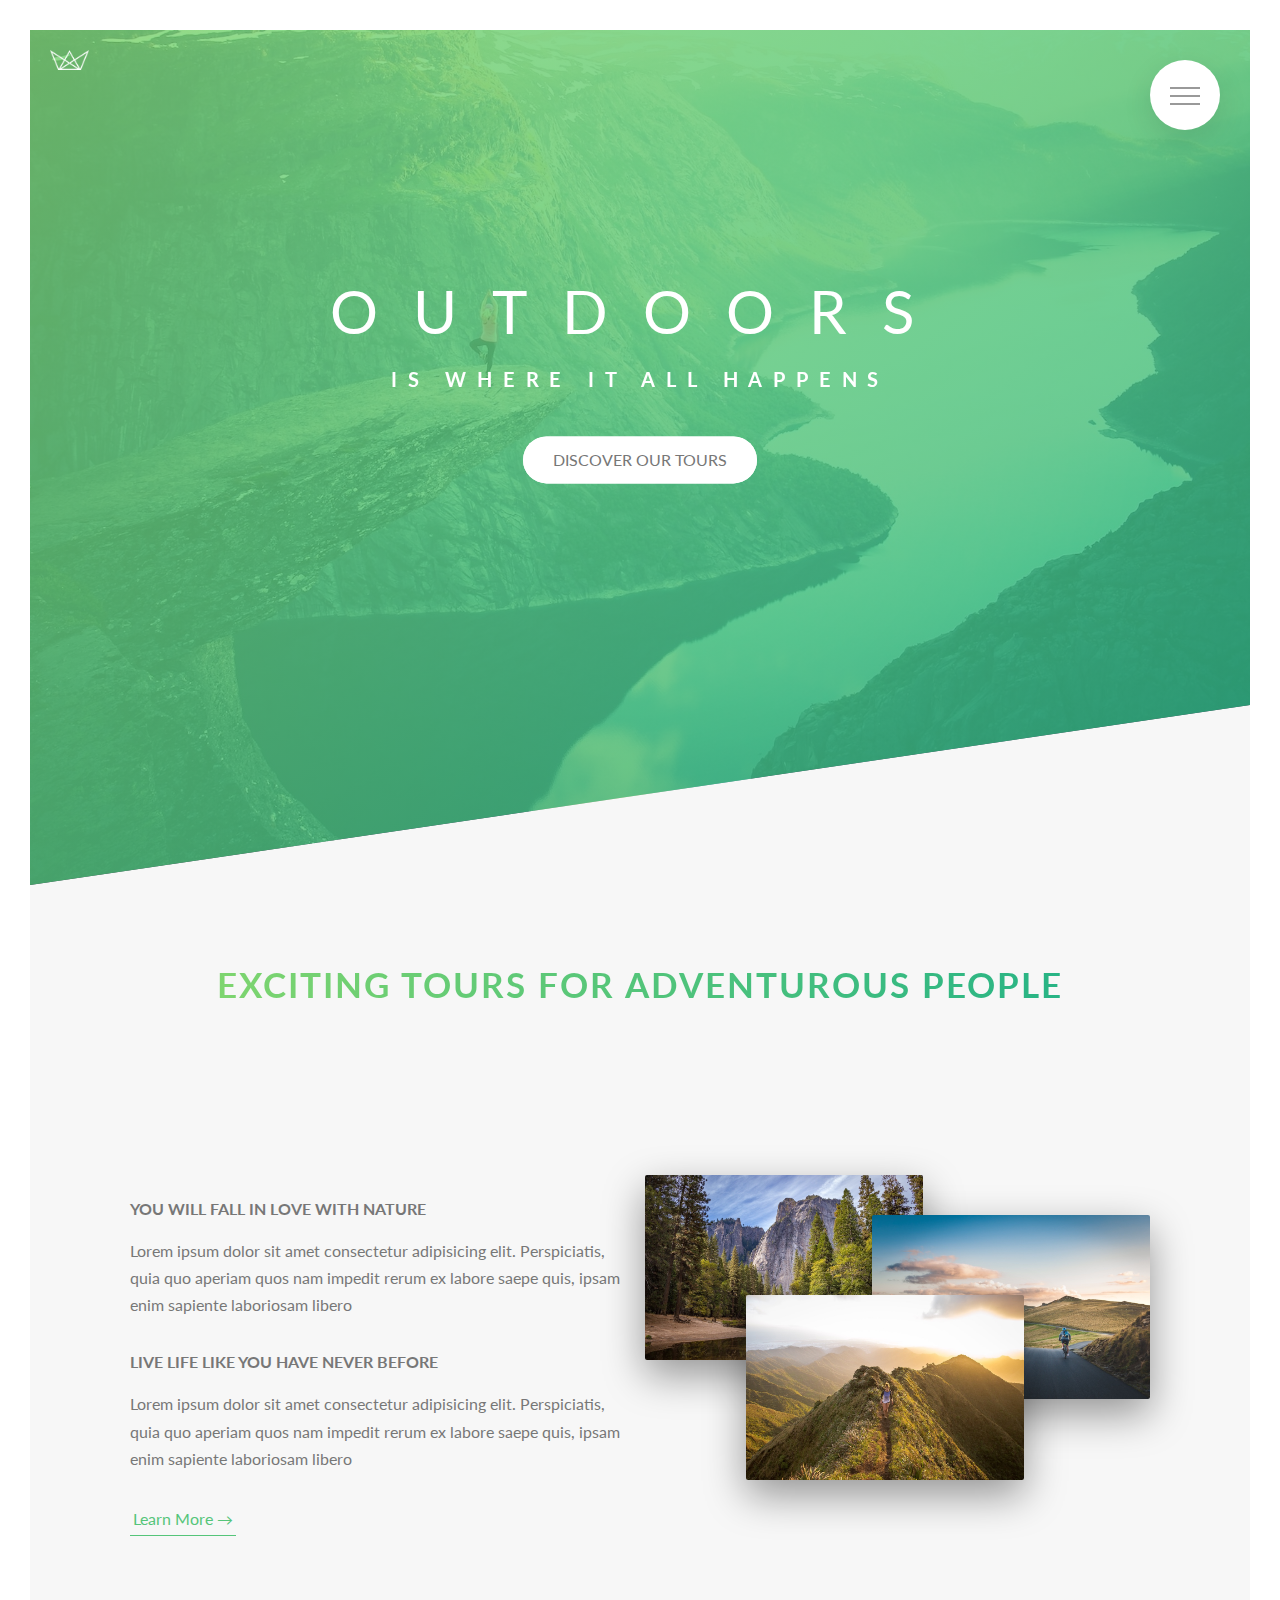
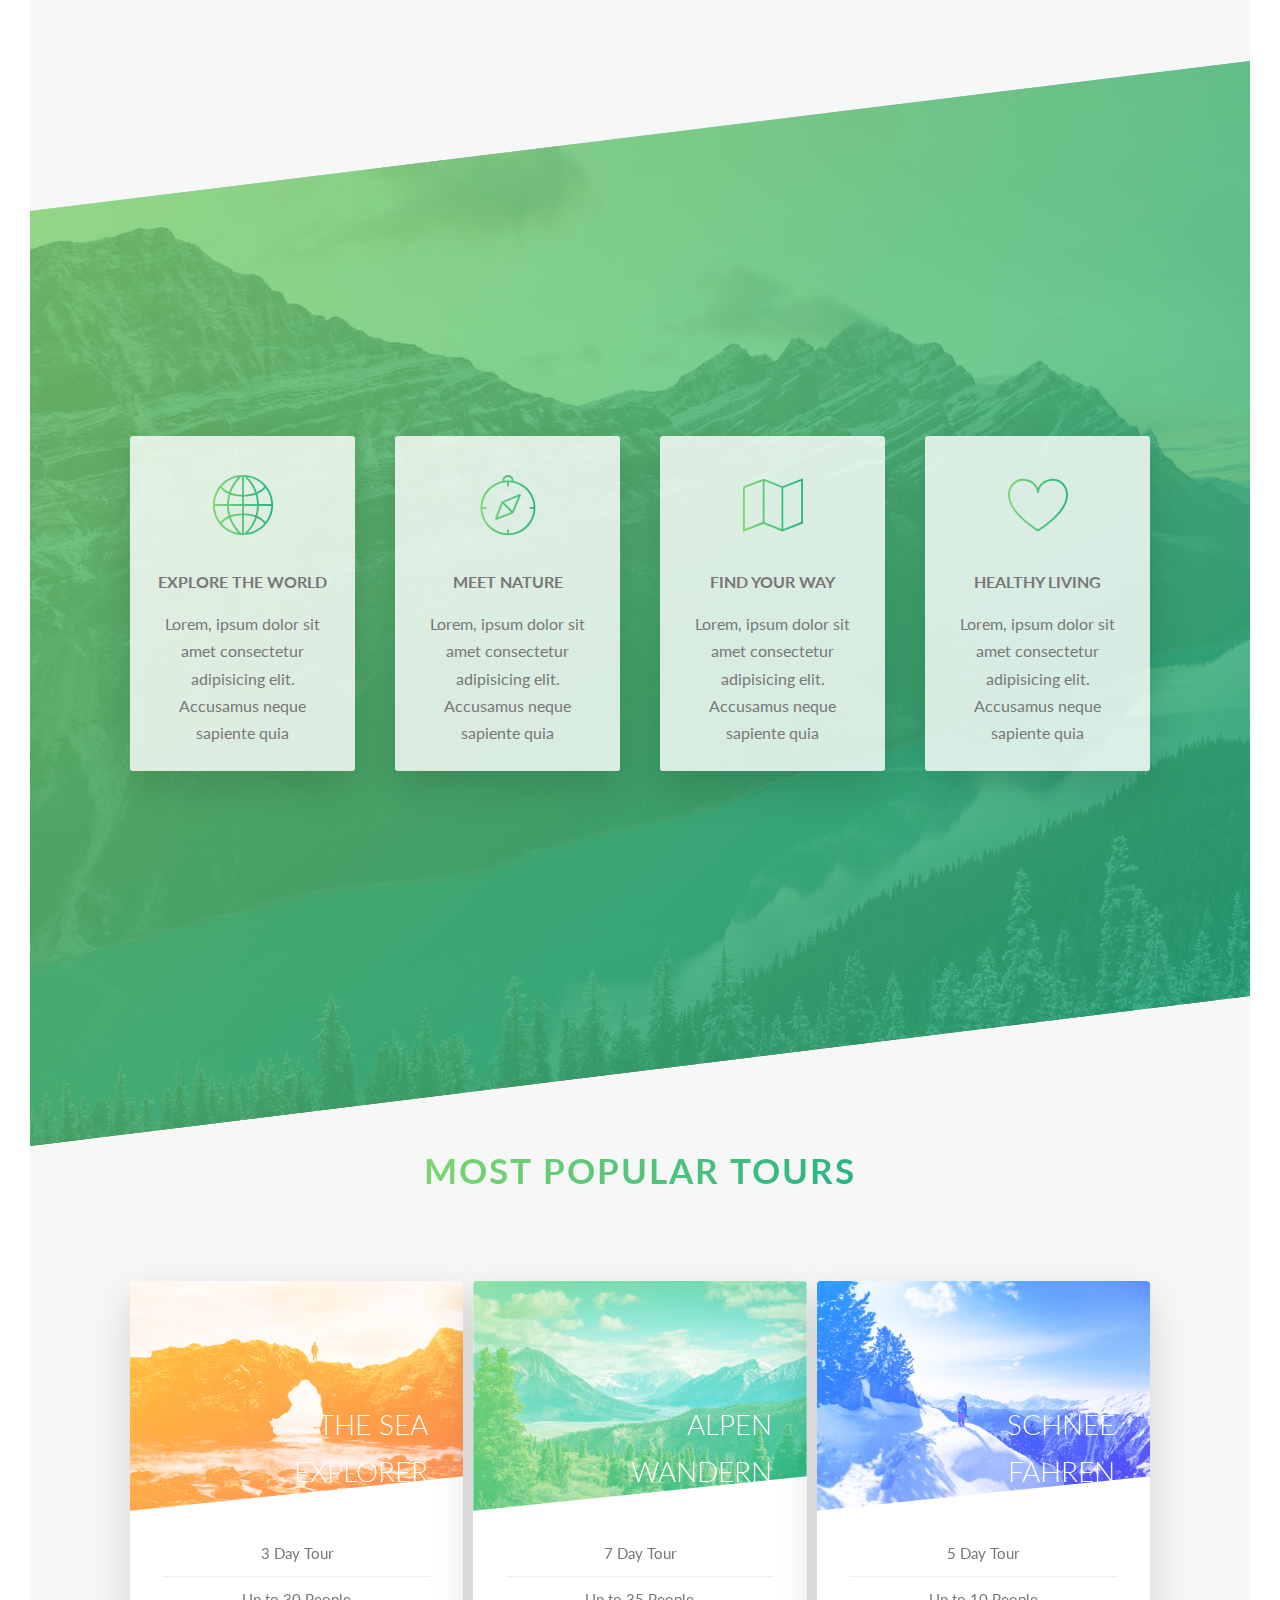
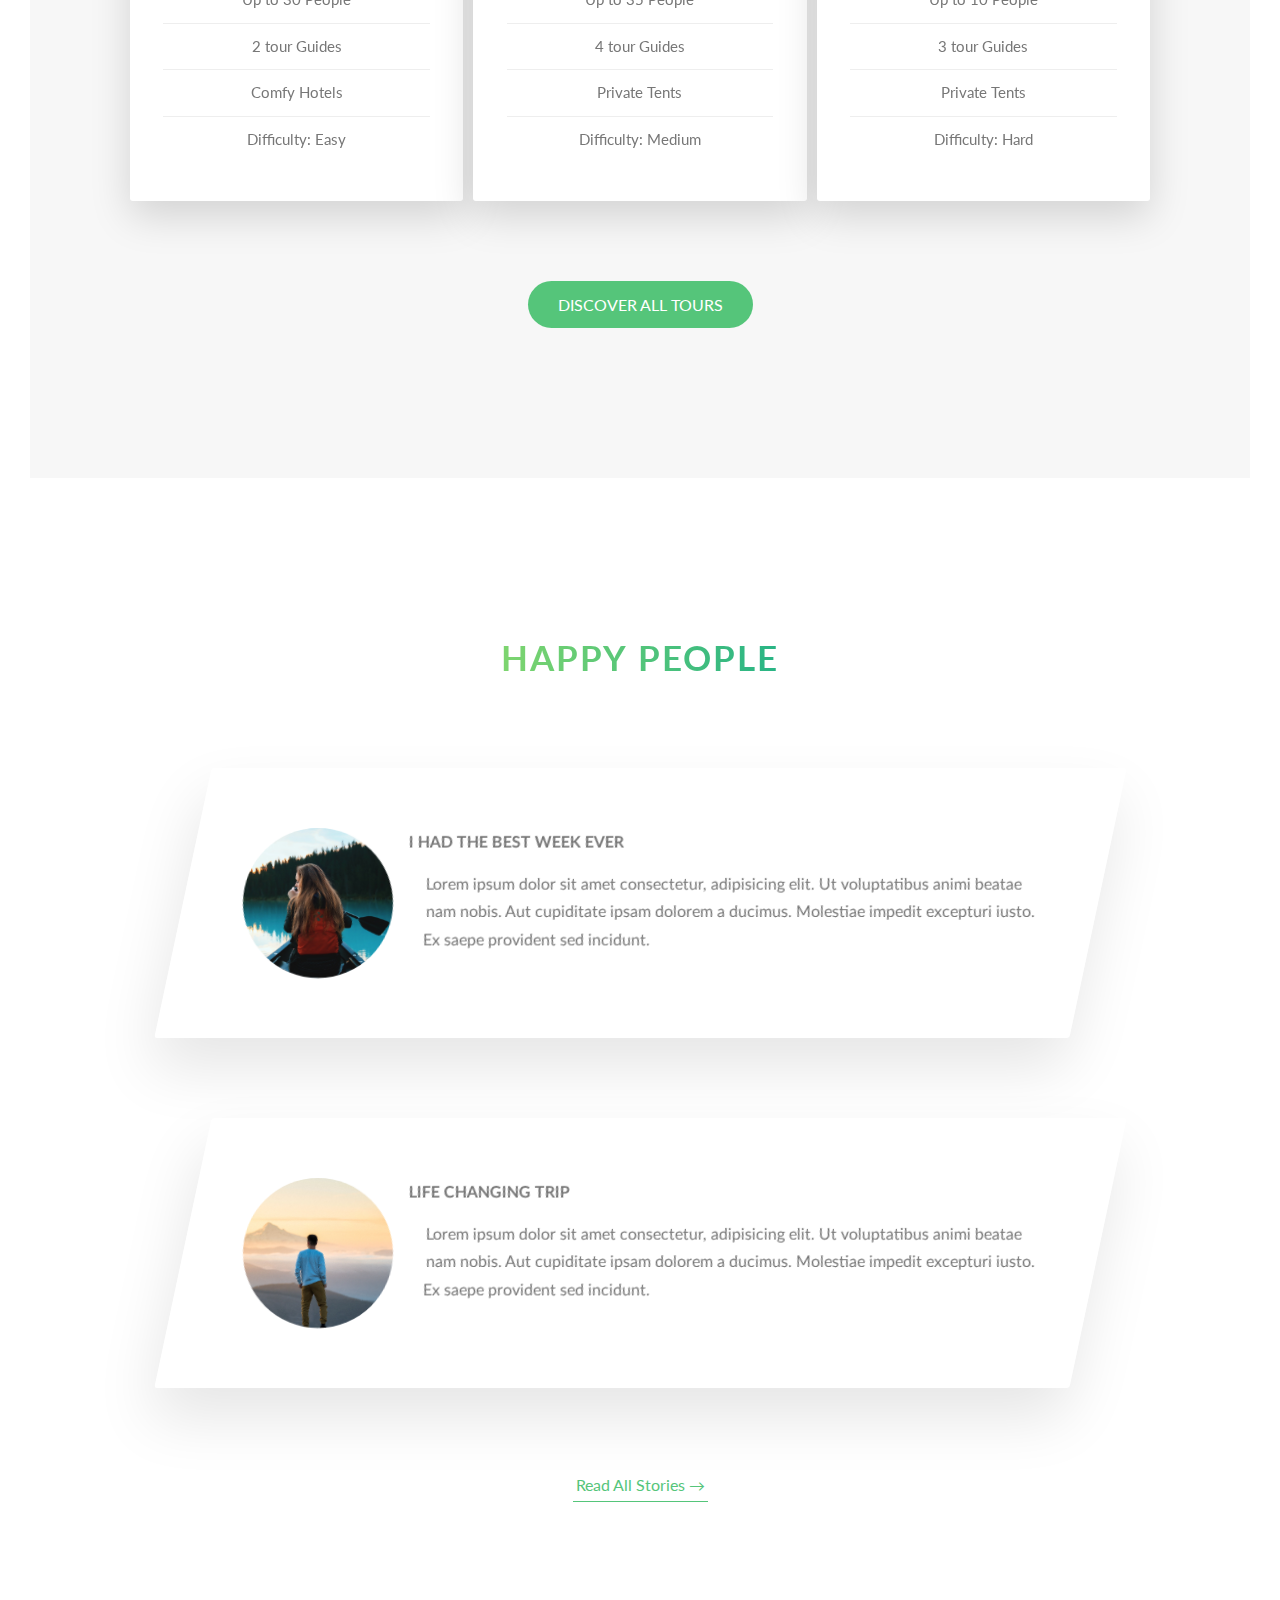
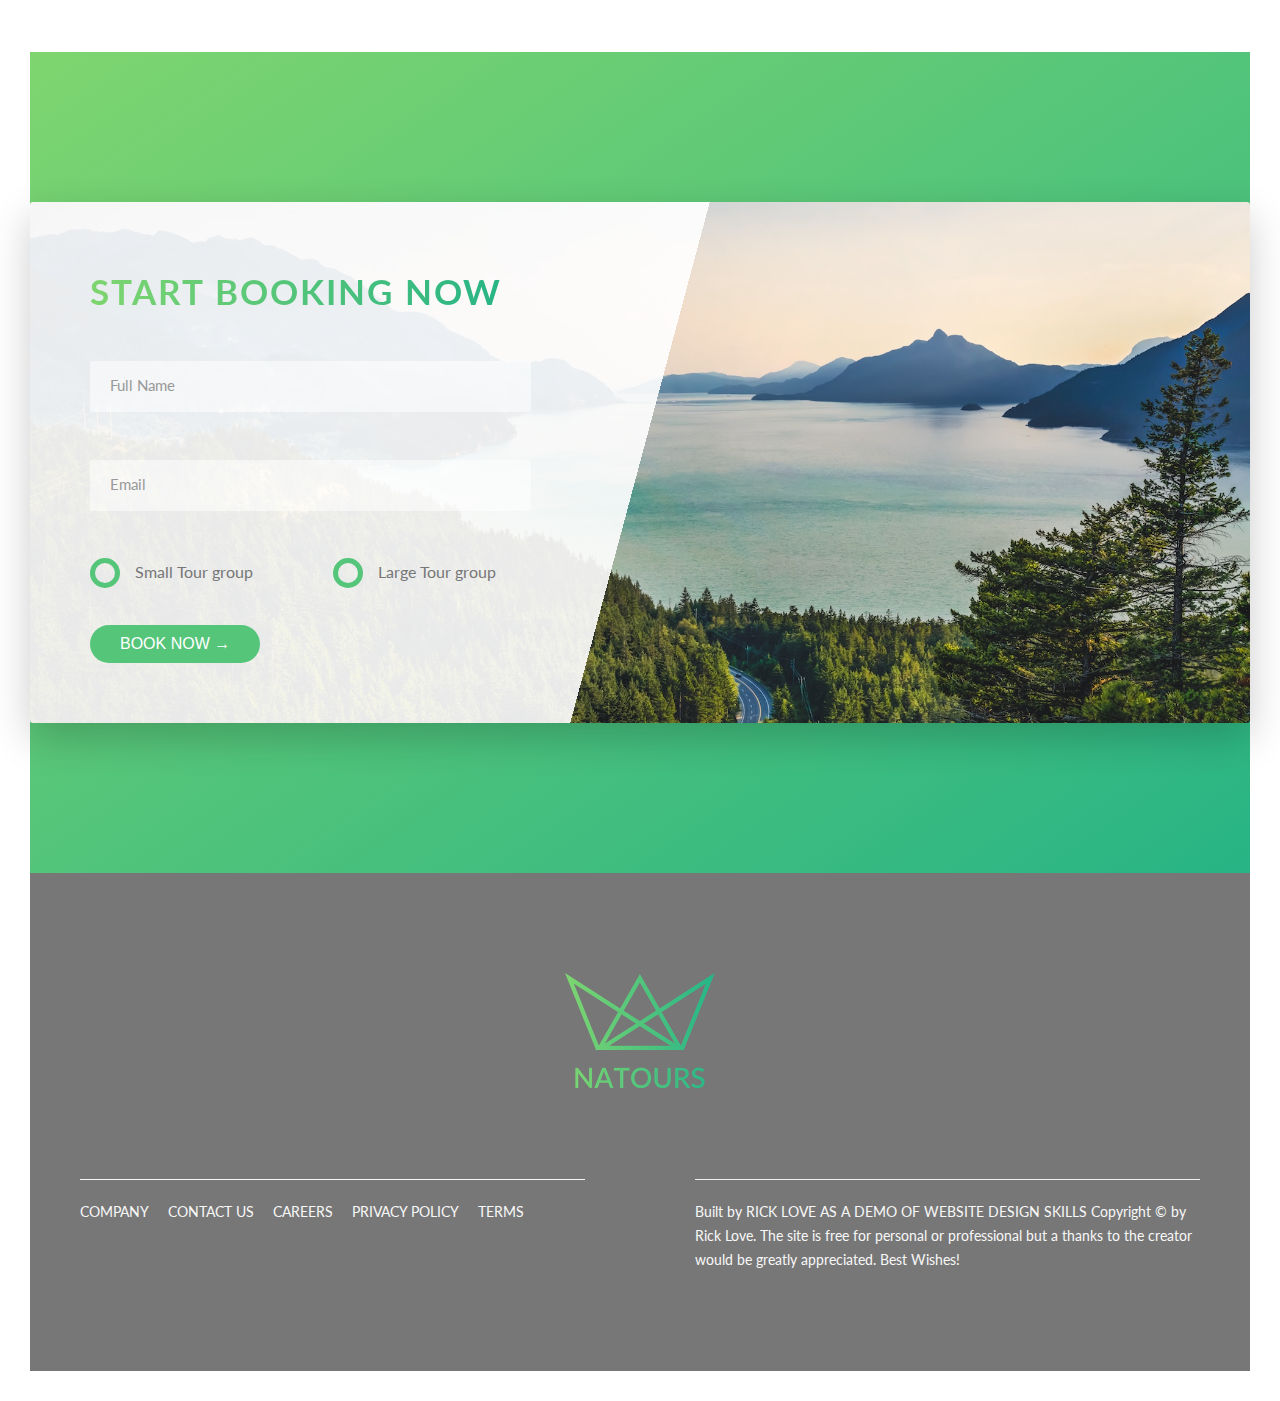
==== index.html @ a7912ffc "first commit" ====
<!DOCTYPE html>
<html lang="en">
  <head>
    <head>
      <meta charset="UTF-8" />
      <meta name="viewport" content="width=device-width, initial-scale=1.0" />

      <link
        href="https://fonts.googleapis.com/css?family=Lato:100,300,400,700,900"
        rel="stylesheet"
      />

      <link rel="stylesheet" href="css/icon-font.css" />
      <link rel="stylesheet" href="css/outdoors.min.css" />

      <link rel="shortcut icon" type="image/png" href="./img/favicon.png" />

      <title>OutDoors | Exciting tours for adventurous people</title>
    </head>
  </head>

  <body>
    <div class="navigation">
      <input type="checkbox" class="navigation__checkbox" id="navi-toggle" />
      <label for="navi-toggle" class="navigation__button">
        <span class="navigation__icon"> </span>
      </label>

      <div class="navigation__background">&nbsp</div>

      <nav class="navigation__nav">
        <ul class="navigation__list">
          <li class="navigation__item">
            <a href="#" class="navigation__link"
              ><span>01</span> About Outdoors</a
            >
          </li>
          <li class="navigation__item">
            <a href="#" class="navigation__link"><span>02</span> Benefits</a>
          </li>
          <li class="navigation__item">
            <a href="#" class="navigation__link"
              ><span>03</span> Popular Tours</a
            >
          </li>
          <li class="navigation__item">
            <a href="#" class="navigation__link"><span>04</span> Stories</a>
          </li>
          <li class="navigation__item">
            <a href="#" class="navigation__link"><span>05</span> Book Now</a>
          </li>
        </ul>
      </nav>
    </div>

    <header class="header">
      <div class="header__logo-box">
        <img
          class="header__logo"
          src="./img/logo-white.png"
          alt="Logo"
          srcset=""
        />
      </div>

      <div class="header__text-box">
        <h1 class="heading-primary">
          <span class="heading-primary--main">Outdoors</span>
          <span class="heading-primary--sub">is where it all happens</span>
        </h1>

        <a class="btn btn--white btn--animated" href="#">Discover our Tours</a>
      </div>
    </header>

    <main>
      <section class="section-about">
        <div class="u-center-text u-margin-bottom-large">
          <h2 class="heading-secondary">
            Exciting Tours for adventurous People
          </h2>
        </div>

        <div class="grid-2 u-padding-large">
          <div class="">
            <h3 class="heading-tertiary u-margin-bottom-small">
              You will fall in love with nature
            </h3>
            <p class="paragraph">
              Lorem ipsum dolor sit amet consectetur adipisicing elit.
              Perspiciatis, quia quo aperiam quos nam impedit rerum ex labore
              saepe quis, ipsam enim sapiente laboriosam libero
            </p>
            <h3 class="heading-tertiary u-margin-bottom-small">
              Live life like you have never before
            </h3>
            <p class="paragraph">
              Lorem ipsum dolor sit amet consectetur adipisicing elit.
              Perspiciatis, quia quo aperiam quos nam impedit rerum ex labore
              saepe quis, ipsam enim sapiente laboriosam libero
            </p>

            <a href="#" class="btn-text">Learn More &rarr;</a>
          </div>
          <div class="">
            <div class="composition">
              <img
                src="./img/nat-1-large.jpg"
                alt="Photo 1"
                class="composition__photo composition__photo--p1"
              />
              <img
                src="./img/nat-2-large.jpg"
                alt="Photo 2"
                class="composition__photo composition__photo--p2"
              />
              <img
                src="./img/nat-3-large.jpg"
                alt="Photo 3"
                class="composition__photo composition__photo--p3"
              />
            </div>
          </div>
        </div>
      </section>

      <section class="section-features">
        <div class="grid-4 u-padding-large">
          <div class="feature-box">
            <i class="feature-box__icon icon-basic-world"></i>
            <h3 class="heading-tertiary u-margin-bottom-small">
              Explore the World
            </h3>
            <p class="feature-box__text">
              Lorem, ipsum dolor sit amet consectetur adipisicing elit.
              Accusamus neque sapiente quia
            </p>
          </div>
          <div class="feature-box">
            <i class="feature-box__icon icon-basic-compass"></i>
            <h3 class="heading-tertiary u-margin-bottom-small">Meet nature</h3>
            <p class="feature-box__text">
              Lorem, ipsum dolor sit amet consectetur adipisicing elit.
              Accusamus neque sapiente quia
            </p>
          </div>
          <div class="feature-box">
            <i class="feature-box__icon icon-basic-map"></i>
            <h3 class="heading-tertiary u-margin-bottom-small">
              Find your way
            </h3>
            <p class="feature-box__text">
              Lorem, ipsum dolor sit amet consectetur adipisicing elit.
              Accusamus neque sapiente quia
            </p>
          </div>
          <div class="feature-box">
            <i class="feature-box__icon icon-basic-heart"></i>
            <h3 class="heading-tertiary u-margin-bottom-small">
              Healthy Living
            </h3>
            <p class="feature-box__text">
              Lorem, ipsum dolor sit amet consectetur adipisicing elit.
              Accusamus neque sapiente quia
            </p>
          </div>
        </div>
      </section>

      <!-- Section - Tours -->
      <section class="section-tours">
        <div class="u-center-text u-margin-bottom-large">
          <h2 class="heading-secondary">Most Popular Tours</h2>
        </div>
        <div class="grid-3">
          <!-- Start of First Card  -->
          <div class="card">
            <!-- Card Front -->
            <div class="card__side card__side--front">
              <div class="card__picture card__picture--1"></div>
              <h4 class="card__heading">
                <span class="card__heading-span card__heading-span--1">
                  The Sea Explorer
                </span>
              </h4>
              <!-- UL Details -->
              <div class="card__details">
                <ul>
                  <li>3 Day Tour</li>
                  <li>Up to 30 People</li>
                  <li>2 tour Guides</li>
                  <li>Comfy Hotels</li>
                  <li>Difficulty: Easy</li>
                </ul>
              </div>
            </div>

            <!-- Back of Card -->
            <div class="card__side card__side--back card__side--back-1">
              <div class="card__cta">
                <div class="card__price-box">
                  <p class="card__price-only">only</p>
                  <p class="card__price-value">€279</p>
                </div>
                <a href="#popup" class="btn btn--white">Book now!</a>
              </div>
            </div>
          </div>
          <!-- End of First Card -->

          <!-- Start of Second Card  -->
          <div class="card">
            <!-- Card Front -->
            <div class="card__side card__side--front">
              <div class="card__picture card__picture--2"></div>
              <h4 class="card__heading">
                <span class="card__heading-span card__heading-span--2">
                  Alpen Wandern
                </span>
              </h4>
              <!-- UL Details -->
              <div class="card__details">
                <ul>
                  <li>7 Day Tour</li>
                  <li>Up to 35 People</li>
                  <li>4 tour Guides</li>
                  <li>Private Tents</li>
                  <li>Difficulty: Medium</li>
                </ul>
              </div>
            </div>

            <!-- Back of Card -->
            <div class="card__side card__side--back card__side--back-2">
              <div class="card__cta">
                <div class="card__price-box">
                  <p class="card__price-only">only</p>
                  <p class="card__price-value">€579</p>
                </div>
                <a href="#popup" class="btn btn--white">Book now!</a>
              </div>
            </div>
          </div>
          <!-- End of Second Card -->

          <!-- Start of Third Card  -->
          <div class="card">
            <!-- Card Front -->
            <div class="card__side card__side--front">
              <div class="card__picture card__picture--3"></div>
              <h4 class="card__heading">
                <span class="card__heading-span card__heading-span--3">
                  Schnee Fahren
                </span>
              </h4>
              <!-- UL Details -->
              <div class="card__details">
                <ul>
                  <li>5 Day Tour</li>
                  <li>Up to 10 People</li>
                  <li>3 tour Guides</li>
                  <li>Private Tents</li>
                  <li>Difficulty: Hard</li>
                </ul>
              </div>
            </div>

            <!-- Back of Card -->
            <div class="card__side card__side--back card__side--back-3">
              <div class="card__cta">
                <div class="card__price-box">
                  <p class="card__price-only">only</p>
                  <p class="card__price-value">€1279</p>
                </div>
                <a href="#popup" class="btn btn--white">Book now!</a>
              </div>
            </div>
          </div>
          <!-- End of Third Card -->
        </div>

        <div class="u-center-text u-margin-top-large">
          <a href="#" class="btn btn--green">Discover all tours</a>
        </div>
      </section>
      <!-- End of Tours Section -->

      <!-- Section - Stories -->
      <section class="section-stories">
        <div class="bg-video">
          <video class="bg-video__content" autoplay muted loop>
            <source src="./img/video.mp4" type="video/mp4" />
            <source src="./img/video.webm" type="video/webm" />
            Your browser is not supported.
          </video>
        </div>

        <div class="u-center-text u-margin-bottom-large">
          <h2 class="heading-secondary">Happy People</h2>
        </div>

        <div class="grid-1">
          <div class="story">
            <figure class="story__shape">
              <img
                class="story__img"
                src="./img/nat-8.jpg"
                alt="Person on a Tour"
                srcset=""
              />
              <figcaption class="story__caption">Sarah Smith</figcaption>
            </figure>
            <div class="story__text">
              <h3 class="heading-tertiary u-margin-bottom-small">
                I had the best week ever
              </h3>
              <p>
                Lorem ipsum dolor sit amet consectetur, adipisicing elit. Ut
                voluptatibus animi beatae nam nobis. Aut cupiditate ipsam
                dolorem a ducimus. Molestiae impedit excepturi iusto. Ex saepe
                provident sed incidunt.
              </p>
            </div>
          </div>
        </div>

        <!-- Second Story -->
        <div class="grid-1 u-margin-top-large">
          <div class="story">
            <figure class="story__shape">
              <img
                class="story__img"
                src="./img/nat-9.jpg"
                alt="Person on a Tour"
                srcset=""
              />
              <figcaption class="story__caption">Max Muster</figcaption>
            </figure>
            <div class="story__text">
              <h3 class="heading-tertiary u-margin-bottom-small">
                Life changing Trip
              </h3>
              <p>
                Lorem ipsum dolor sit amet consectetur, adipisicing elit. Ut
                voluptatibus animi beatae nam nobis. Aut cupiditate ipsam
                dolorem a ducimus. Molestiae impedit excepturi iusto. Ex saepe
                provident sed incidunt.
              </p>
            </div>
          </div>
        </div>

        <div class="u-center-text u-margin-top-large">
          <a href="#" class="btn-text">Read All Stories &rarr; </a>
        </div>
      </section>
      <!-- End of Section - Stories -->

      <!-- Section - Booking -->
      <section class="section-book">
        <div class="grid-1">
          <div class="book">
            <div class="book__form">
              <form action="#" class="form">
                <div class="u-margin-bottom-medium">
                  <h2 class="heading-secondary">Start Booking Now</h2>
                </div>
                <div class="form__group">
                  <input
                    type="text"
                    class="form__input"
                    placeholder="Full Name"
                    id="name"
                    required
                  />
                  <label for="name" class="form__label">Full Name</label>
                </div>
                <div class="form__group">
                  <input
                    type="email"
                    class="form__input"
                    placeholder="Email"
                    id="email"
                    required
                  />
                  <label for="email" class="form__label">Email Address</label>
                </div>

                <div class="form__group u-margin-bottom-medium">
                  <div class="form__radio-group">
                    <input
                      type="radio"
                      class="form__radio-input"
                      id="small"
                      name="size"
                    />
                    <label for="small" class="form__radio-label">
                      <span class="form__radio-button"></span>
                      Small Tour group</label
                    >
                  </div>
                  <div class="form__radio-group">
                    <input
                      type="radio"
                      class="form__radio-input"
                      id="large"
                      name="size"
                    />
                    <label for="large" class="form__radio-label">
                      <span class="form__radio-button"></span>
                      Large Tour group</label
                    >
                  </div>
                </div>

                <div class="form__group">
                  <button class="btn btn--green">Book Now &rarr;</button>
                </div>
              </form>
            </div>
          </div>
        </div>
      </section>
      <!-- End of Booking Section -->
    </main>

    <footer class="footer">
      <div class="footer__logo-box">
        <img
          src="./img/logo-green-2x.png"
          alt="Full Logo"
          srcset=""
          class="footer__logo"
        />
      </div>
      <div class="grid-2">
        <div class="footer__navigation">
          <ul class="footer__list">
            <li class="footer__item">
              <a href="#" class="footer__link">Company</a>
            </li>
            <li class="footer__item">
              <a href="#" class="footer__link">Contact Us</a>
            </li>
            <li class="footer__item">
              <a href="#" class="footer__link">Careers</a>
            </li>
            <li class="footer__item">
              <a href="#" class="footer__link">Privacy Policy</a>
            </li>
            <li class="footer__item">
              <a href="#" class="footer__link">Terms</a>
            </li>
          </ul>
        </div>
        <div class="copyright">
          <p class="footer__copyright">
            Built by <a href="#" class="footer__link">Rick Love as a Demo</a>
            <a href="#" class="footer__link">of WebSite design skills</a>
            Copyright &copy; by Rick Love. The site is free for personal or
            professional but a thanks to the creator would be greatly
            appreciated. Best Wishes!
          </p>
        </div>
      </div>
    </footer>

    <!-- Popup -->
    <div class="popup" id="popup">
      <div class="popup__content">
        <div class="popup__left">
          <img
            src="img/nat-8.jpg"
            alt="Tour Photo"
            srcset=""
            class="popup__img"
          />
          <img
            src="img/nat-9.jpg"
            alt="Tour Photo"
            srcset=""
            class="popup__img"
          />
        </div>
        <div class="popup__right">
          <a href="#section-tours" class="popup__close">&times;</a>
          <h2 class="heading-secondary u-margin-bottom-small">Start Booking Now</h2>
          <h3 class="heading-tertiary u-margin-bottom-small">Important &ndash; Please read terms</h3>
          <p class="popup__text">
            Lorem ipsum dolor sit amet consectetur adipisicing elit. Quisquam
            reprehenderit consequatur rem reiciendis dicta neque nemo eos ullam
            totam ducimus!
            Lorem ipsum dolor sit amet consectetur adipisicing elit. Quisquam
            reprehenderit consequatur rem reiciendis dicta neque nemo eos ullam
            totam ducimus!
          </p>
          <a href="#" class="btn btn--green">Let's Book</a>
        </div>
      </div>
    </div>
  </body>
</html>
---- css/icon-font.css ----
@charset "UTF-8";

@font-face {
  font-family: "linea-basic-10";
  src:url("fonts/linea-basic-10.eot");
  src:url("fonts/linea-basic-10.eot?#iefix") format("embedded-opentype"),
    url("fonts/linea-basic-10.woff") format("woff"),
    url("fonts/linea-basic-10.ttf") format("truetype"),
    url("fonts/linea-basic-10.svg#linea-basic-10") format("svg");
  font-weight: normal;
  font-style: normal;

}

[data-icon]:before {
  font-family: "linea-basic-10" !important;
  content: attr(data-icon);
  font-style: normal !important;
  font-weight: normal !important;
  font-variant: normal !important;
  text-transform: none !important;
  speak: none;
  line-height: 1;
  -webkit-font-smoothing: antialiased;
  -moz-osx-font-smoothing: grayscale;
}

[class^="icon-"]:before,
[class*=" icon-"]:before {
  font-family: "linea-basic-10" !important;
  font-style: normal !important;
  font-weight: normal !important;
  font-variant: normal !important;
  text-transform: none !important;
  speak: none;
  line-height: 1;
  -webkit-font-smoothing: antialiased;
  -moz-osx-font-smoothing: grayscale;
}

.icon-basic-accelerator:before {
  content: "a";
}
.icon-basic-alarm:before {
  content: "b";
}
.icon-basic-anchor:before {
  content: "c";
}
.icon-basic-anticlockwise:before {
  content: "d";
}
.icon-basic-archive:before {
  content: "e";
}
.icon-basic-archive-full:before {
  content: "f";
}
.icon-basic-ban:before {
  content: "g";
}
.icon-basic-battery-charge:before {
  content: "h";
}
.icon-basic-battery-empty:before {
  content: "i";
}
.icon-basic-battery-full:before {
  content: "j";
}
.icon-basic-battery-half:before {
  content: "k";
}
.icon-basic-bolt:before {
  content: "l";
}
.icon-basic-book:before {
  content: "m";
}
.icon-basic-book-pen:before {
  content: "n";
}
.icon-basic-book-pencil:before {
  content: "o";
}
.icon-basic-bookmark:before {
  content: "p";
}
.icon-basic-calculator:before {
  content: "q";
}
.icon-basic-calendar:before {
  content: "r";
}
.icon-basic-cards-diamonds:before {
  content: "s";
}
.icon-basic-cards-hearts:before {
  content: "t";
}
.icon-basic-case:before {
  content: "u";
}
.icon-basic-chronometer:before {
  content: "v";
}
.icon-basic-clessidre:before {
  content: "w";
}
.icon-basic-clock:before {
  content: "x";
}
.icon-basic-clockwise:before {
  content: "y";
}
.icon-basic-cloud:before {
  content: "z";
}
.icon-basic-clubs:before {
  content: "A";
}
.icon-basic-compass:before {
  content: "B";
}
.icon-basic-cup:before {
  content: "C";
}
.icon-basic-diamonds:before {
  content: "D";
}
.icon-basic-display:before {
  content: "E";
}
.icon-basic-download:before {
  content: "F";
}
.icon-basic-exclamation:before {
  content: "G";
}
.icon-basic-eye:before {
  content: "H";
}
.icon-basic-eye-closed:before {
  content: "I";
}
.icon-basic-female:before {
  content: "J";
}
.icon-basic-flag1:before {
  content: "K";
}
.icon-basic-flag2:before {
  content: "L";
}
.icon-basic-floppydisk:before {
  content: "M";
}
.icon-basic-folder:before {
  content: "N";
}
.icon-basic-folder-multiple:before {
  content: "O";
}
.icon-basic-gear:before {
  content: "P";
}
.icon-basic-geolocalize-01:before {
  content: "Q";
}
.icon-basic-geolocalize-05:before {
  content: "R";
}
.icon-basic-globe:before {
  content: "S";
}
.icon-basic-gunsight:before {
  content: "T";
}
.icon-basic-hammer:before {
  content: "U";
}
.icon-basic-headset:before {
  content: "V";
}
.icon-basic-heart:before {
  content: "W";
}
.icon-basic-heart-broken:before {
  content: "X";
}
.icon-basic-helm:before {
  content: "Y";
}
.icon-basic-home:before {
  content: "Z";
}
.icon-basic-info:before {
  content: "0";
}
.icon-basic-ipod:before {
  content: "1";
}
.icon-basic-joypad:before {
  content: "2";
}
.icon-basic-key:before {
  content: "3";
}
.icon-basic-keyboard:before {
  content: "4";
}
.icon-basic-laptop:before {
  content: "5";
}
.icon-basic-life-buoy:before {
  content: "6";
}
.icon-basic-lightbulb:before {
  content: "7";
}
.icon-basic-link:before {
  content: "8";
}
.icon-basic-lock:before {
  content: "9";
}
.icon-basic-lock-open:before {
  content: "!";
}
.icon-basic-magic-mouse:before {
  content: "\"";
}
.icon-basic-magnifier:before {
  content: "#";
}
.icon-basic-magnifier-minus:before {
  content: "$";
}
.icon-basic-magnifier-plus:before {
  content: "%";
}
.icon-basic-mail:before {
  content: "&";
}
.icon-basic-mail-multiple:before {
  content: "'";
}
.icon-basic-mail-open:before {
  content: "(";
}
.icon-basic-mail-open-text:before {
  content: ")";
}
.icon-basic-male:before {
  content: "*";
}
.icon-basic-map:before {
  content: "+";
}
.icon-basic-message:before {
  content: ",";
}
.icon-basic-message-multiple:before {
  content: "-";
}
.icon-basic-message-txt:before {
  content: ".";
}
.icon-basic-mixer2:before {
  content: "/";
}
.icon-basic-mouse:before {
  content: ":";
}
.icon-basic-notebook:before {
  content: ";";
}
.icon-basic-notebook-pen:before {
  content: "<";
}
.icon-basic-notebook-pencil:before {
  content: "=";
}
.icon-basic-paperplane:before {
  content: ">";
}
.icon-basic-pencil-ruler:before {
  content: "?";
}
.icon-basic-pencil-ruler-pen:before {
  content: "@";
}
.icon-basic-photo:before {
  content: "[";
}
.icon-basic-picture:before {
  content: "]";
}
.icon-basic-picture-multiple:before {
  content: "^";
}
.icon-basic-pin1:before {
  content: "_";
}
.icon-basic-pin2:before {
  content: "`";
}
.icon-basic-postcard:before {
  content: "{";
}
.icon-basic-postcard-multiple:before {
  content: "|";
}
.icon-basic-printer:before {
  content: "}";
}
.icon-basic-question:before {
  content: "~";
}
.icon-basic-rss:before {
  content: "\\";
}
.icon-basic-server:before {
  content: "\e000";
}
.icon-basic-server2:before {
  content: "\e001";
}
.icon-basic-server-cloud:before {
  content: "\e002";
}
.icon-basic-server-download:before {
  content: "\e003";
}
.icon-basic-server-upload:before {
  content: "\e004";
}
.icon-basic-settings:before {
  content: "\e005";
}
.icon-basic-share:before {
  content: "\e006";
}
.icon-basic-sheet:before {
  content: "\e007";
}
.icon-basic-sheet-multiple:before {
  content: "\e008";
}
.icon-basic-sheet-pen:before {
  content: "\e009";
}
.icon-basic-sheet-pencil:before {
  content: "\e00a";
}
.icon-basic-sheet-txt:before {
  content: "\e00b";
}
.icon-basic-signs:before {
  content: "\e00c";
}
.icon-basic-smartphone:before {
  content: "\e00d";
}
.icon-basic-spades:before {
  content: "\e00e";
}
.icon-basic-spread:before {
  content: "\e00f";
}
.icon-basic-spread-bookmark:before {
  content: "\e010";
}
.icon-basic-spread-text:before {
  content: "\e011";
}
.icon-basic-spread-text-bookmark:before {
  content: "\e012";
}
.icon-basic-star:before {
  content: "\e013";
}
.icon-basic-tablet:before {
  content: "\e014";
}
.icon-basic-target:before {
  content: "\e015";
}
.icon-basic-todo:before {
  content: "\e016";
}
.icon-basic-todo-pen:before {
  content: "\e017";
}
.icon-basic-todo-pencil:before {
  content: "\e018";
}
.icon-basic-todo-txt:before {
  content: "\e019";
}
.icon-basic-todolist-pen:before {
  content: "\e01a";
}
.icon-basic-todolist-pencil:before {
  content: "\e01b";
}
.icon-basic-trashcan:before {
  content: "\e01c";
}
.icon-basic-trashcan-full:before {
  content: "\e01d";
}
.icon-basic-trashcan-refresh:before {
  content: "\e01e";
}
.icon-basic-trashcan-remove:before {
  content: "\e01f";
}
.icon-basic-upload:before {
  content: "\e020";
}
.icon-basic-usb:before {
  content: "\e021";
}
.icon-basic-video:before {
  content: "\e022";
}
.icon-basic-watch:before {
  content: "\e023";
}
.icon-basic-webpage:before {
  content: "\e024";
}
.icon-basic-webpage-img-txt:before {
  content: "\e025";
}
.icon-basic-webpage-multiple:before {
  content: "\e026";
}
.icon-basic-webpage-txt:before {
  content: "\e027";
}
.icon-basic-world:before {
  content: "\e028";
}
---- css/outdoors.min.css ----
@keyframes moveInLeft{0%{opacity:0;transform:translateX(-10rem)}80%{transform:translateX(1rem)}100%{opacity:1;transform:translate(0)}}@keyframes moveInRight{0%{opacity:0;transform:translateX(10rem)}80%{transform:translateX(-1rem)}100%{opacity:1;transform:translate(0)}}@keyframes moveInBottom{0%{opacity:0;transform:translateY(3rem)}80%{transform:translateY(-1rem)}100%{opacity:1;transform:translate(0)}}*,*::after,*::before{margin:0;padding:0;box-sizing:inherit}html{font-size:62.5%}@media (max-width: 75em){html{font-size:56.25%}}@media (max-width: 56.25em){html{font-size:50%}}@media (min-width: 112.5em){html{font-size:75%}}body{box-sizing:border-box;padding:3rem}@media (max-width: 56.25em){body{padding:0}}body{font-family:'Lato', sans-serif;font-weight:400;line-height:1.7;color:#777}.heading-primary{color:#fff;text-transform:uppercase;backface-visibility:hidden;margin-bottom:4rem}.heading-primary--main{display:block;font-size:6rem;font-weight:400;letter-spacing:3.5rem;animation:moveInLeft 1s ease-out}@media (max-width: 37.5em){.heading-primary--main{letter-spacing:1rem;font-size:5rem}}.heading-primary--sub{display:block;font-size:2rem;font-weight:700;letter-spacing:1.08rem;animation:moveInRight 1s ease-out}@media (max-width: 37.5em){.heading-primary--sub{letter-spacing:0.5rem}}.heading-secondary{font-size:3.5rem;text-transform:uppercase;font-weight:700;display:inline-block;background-image:linear-gradient(to right, #7ed56f, #28b485);-webkit-background-clip:text;color:transparent;letter-spacing:2px;transition:all 0.2s}@media (max-width: 56.25em){.heading-secondary{font-size:3rem}}@media (max-width: 37.5em){.heading-secondary{font-size:2.5rem}}.heading-secondary:hover{transform:skewY(2deg) skewX(15deg) scale(1.1);text-shadow:0.5rem 1rem 2rem rgba(0,0,0,0.2)}.heading-tertiary{font-size:1.6rem;font-weight:700;text-transform:uppercase}.paragraph{font-size:1.6rem}.paragraph:not(:last-child){margin-bottom:3rem}.u-center-text{text-align:center !important}.u-margin-bottom-small{margin-bottom:1.5rem !important}.u-margin-bottom-medium{margin-bottom:4rem !important}@media (max-width: 56.25em){.u-margin-bottom-medium{margin-bottom:2rem !important}}.u-margin-bottom-large{margin-bottom:8rem !important}@media (max-width: 56.25em){.u-margin-bottom-large{margin-bottom:5rem !important}}.u-margin-top-small{margin-top:1.5rem !important}.u-margin-top-medium{margin-top:4rem !important}.u-margin-top-large{margin-top:8rem !important}.u-padding-small{padding:2rem !important}.u-padding-medium{padding:6rem !important}.u-padding-large{padding:10rem !important}.bg-video{position:absolute;top:0;left:0;height:100%;width:100%;z-index:-1;opacity:.15;overflow:hidden}.bg-video__content{height:100%;width:100%;object-fit:cover}.btn,.btn:link,.btn:visited{text-transform:uppercase;text-decoration:none;display:inline-block;padding:1rem 3rem;border-radius:100px;transition:all 0.2s;position:relative;font-size:1.6rem;border:none;cursor:pointer}.btn:hover{transform:translateY(-3px);box-shadow:0 1rem 2rem rgba(0,0,0,0.2)}.btn:hover::after{transform:scaleX(1.4) scaleY(1.6);opacity:0}.btn:active,.btn:focus{outline:none;transform:translateY(-1px);box-shadow:0 0.5rem 1rem rgba(0,0,0,0.2)}.btn::after{content:'';display:inline-block;height:100%;width:100%;border-radius:10rem;position:absolute;top:0;left:0;z-index:-1;transition:all 0.4s}.btn--white{background-color:#fff;color:#777}.btn--white::after{background-color:#fff}.btn--green{background-color:#55c57a;color:#fff}.btn--green::after{background-color:#55c57a}.btn--animated{animation:moveInBottom 0.5s ease-out 0.75s backwards}.btn-text:link,.btn-text:visited{font-size:1.6rem;color:#55c57a;display:inline-block;text-decoration:none;border-bottom:1px solid #55c57a;padding:3px;transition:all 0.2s}.btn-text:hover{background-color:#55c57a;color:#fff;box-shadow:0 1rem 2rem rgba(0,0,0,0.15);transform:translateY(-2px)}.btn-text:active{box-shadow:0 0.5rem 1rem rgba(0,0,0,0.15);transform:translateY(0)}.card{perspective:150rem;-moz-perspective:150rem;position:relative;height:52rem}.card__side{height:52rem;transition:all 0.8s ease;position:absolute;top:0;left:0;width:100%;backface-visibility:hidden;border-radius:3px;overflow:hidden;box-shadow:0 1.5rem 4rem rgba(0,0,0,0.15)}.card__side--front{background-color:#fff}.card__side--back{transform:rotateY(180deg)}.card__side--back-1{background-image:linear-gradient(to right bottom, #ffb900, #ff7730)}.card__side--back-2{background-image:linear-gradient(to right bottom, #7ed56f, #28b485)}.card__side--back-3{background-image:linear-gradient(to right bottom, #2998ff, #5643fa)}.card:hover .card__side--front{transform:rotateY(-180deg)}.card:hover .card__side--back{transform:rotateY(0deg)}.card__picture{background-size:cover;height:23rem;background-blend-mode:screen;clip-path:polygon(0 0, 100% 0, 100% 85%, 0 100%);border-top-left-radius:3px;border-top-right-radius:3px}.card__picture--1{background-image:linear-gradient(to right bottom, #ffb900, #ff7730),url("../img/nat-5.jpg")}.card__picture--2{background-image:linear-gradient(to right bottom, #7ed56f, #28b485),url("../img/nat-6.jpg")}.card__picture--3{background-image:linear-gradient(to right bottom, #2998ff, #5643fa),url("../img/nat-7.jpg")}.card__heading{font-size:2.8rem;font-weight:300;text-transform:uppercase;text-align:right;color:#fff;position:absolute;top:12rem;right:2rem;width:65%}.card__heading-span{padding:1rem 1.5rem;box-decoration-break:clone}.card__heading-span--1{background-image:linear-gradient(to right bottom, rgba(255,185,0,0.85) rgba(255,119,48,0.85))}.card__heading-span--2{background-image:linear-gradient(to right bottom, rgba(126,213,111,0.85) rgba(40,180,133,0.85))}.card__heading-span--3{background-image:linear-gradient(to right bottom, rgba(41,152,255,0.85) rgba(86,67,250,0.85))}.card__details ul{list-style:none;width:80%;margin:0 auto;margin-top:2rem}.card__details ul li{text-align:center;font-size:1.5rem;padding:1rem}.card__details ul li:not(:last-child){border-bottom:1px solid #eee}.card__cta{position:absolute;top:50%;left:50%;transform:translate(-50%, -50%);width:90%;text-align:center}.card__price-box{text-align:center;color:#fff;margin-bottom:8rem}.card__price-only{font-size:1.4rem;text-transform:uppercase}.card__price-value{font-size:6rem;font-weight:100}@media (max-width: 56.25em){.card{height:auto;border-radius:3px;background-color:#fff;box-shadow:0 1.5rem 4rem rgba(0,0,0,0.15)}.card__side{height:auto;position:relative;box-shadow:none}.card__side--back{transform:rotateY(0deg);clip-path:polygon(0 15%, 100% 0, 100% 100%, 0 100%)}.card:hover .card__side--front{transform:rotateY(0deg)}.card__details{padding:1rem 3rem}.card__cta{position:relative;top:0;left:0;transform:translate(0);width:100%;padding:7rem 4rem 4rem 4rem}.card__price-box{margin-bottom:3rem}.card__price-value{font-size:6rem}}.composition{position:relative}.composition__photo{width:55%;box-shadow:0 1.5rem 4rem rgba(0,0,0,0.4);border-radius:2px;position:absolute;z-index:10;transition:all 0.2s;outline-offset:2rem}@media (max-width: 56.25em){.composition__photo{float:left;position:relative;width:33.33333%}}.composition__photo--p1{left:0rem;top:-2rem}@media (max-width: 56.25em){.composition__photo--p1{top:0;transform:scale(1.2)}}.composition__photo--p2{right:0rem;top:2rem}@media (max-width: 56.25em){.composition__photo--p2{top:-.5rem;transform:scale(1.3);z-index:100}}.composition__photo--p3{left:20%;top:10rem}@media (max-width: 56.25em){.composition__photo--p3{top:0;left:0;transform:scale(1.2)}}.composition__photo:hover{outline:1.5rem solid #55c57a;transform:scale(1.05) translateY(-0.5rem);box-shadow:0 2.5rem 4rem rgba(0,0,0,0.5);z-index:20}.composition:hover .composition__photo:not(:hover){transform:scale(0.8)}.feature-box{background-color:rgba(255,255,255,0.8);font-size:1.6rem;padding:2.5rem;text-align:center;border-radius:3px;box-shadow:0 1.5rem 4rem rgba(0,0,0,0.15);transition:all .3s}.feature-box__icon{font-size:6rem;margin-bottom:0.5rem;display:inline-block;background-image:linear-gradient(to right, #7ed56f, #28b485);-webkit-background-clip:text;color:transparent}.feature-box:hover{transform:translateY(-1.5rem) scale(1.03)}.form__group:not(:last-child){margin-bottom:2rem}.form__input{font-size:1.5rem;font-family:inherit;color:inherit;padding:1.5rem 2rem;border-radius:2px;background-color:rgba(255,255,255,0.5);border:none;border-bottom:3px solid transparent;width:90%;display:block;transition:all 0.3s}.form__input:focus{outline:none;box-shadow:0 1rem 2rem rgba(0,0,0,0.1);border-bottom:3px solid #55c57a}.form__input:focus:invalid{border-bottom:3px solid #ff7730}.form__input::-webkit-input-placeholder{color:#999}@media (max-width: 56.25em){.form__input{width:100%}}.form__label{font-size:1.2rem;font-weight:700;margin-left:2rem;margin-top:0.7rem;display:block;transition:all 0.3s}.form__input:placeholder-shown+.form__label{opacity:0;visibility:hidden;transform:translateY(-4rem)}.form__radio-group{width:49%;display:inline-block}@media (max-width: 56.25em){.form__radio-group{width:100%;margin-bottom:1.5rem}}.form__radio-input{display:none}.form__radio-label{font-size:1.6rem;cursor:pointer;position:relative;padding-left:4.5rem}.form__radio-button{height:3rem;width:3rem;border:5px solid #55c57a;border-radius:50%;display:inline-block;position:absolute;left:0;top:-0.4rem}.form__radio-button::after{content:'';display:block;height:1.3rem;width:1.3rem;border-radius:50%;position:absolute;top:50%;left:50%;background-color:#55c57a;transform:translate(-50%, -50%);opacity:0;transition:opactiy 0.3s}.form__radio-input:checked ~ .form__radio-label .form__radio-button::after{opacity:1}.popup{position:fixed;top:0;left:0;height:100vh;width:100vw;background-color:rgba(0,0,0,0.8);z-index:9999;opacity:0;visibility:hidden;transition:all 0.3s}.popup__content{position:absolute;top:50%;left:50%;transform:translate(-50%, -50%);width:75%;background-color:#fff;box-shadow:0 2rem 4rem rgba(0,0,0,0.2);border-radius:3px;overflow:hidden;display:table;opacity:0;transform:translate(-50%, -50%) scale(0.25);transition:all 0.5s 0.2s}@media (max-width: 37.5em){.popup__content{display:flex;flex-direction:column}}.popup__left{width:33.33333%;display:table-cell}@media (max-width: 37.5em){.popup__left{width:100%}}.popup__right{width:66.66666%;display:table-cell;vertical-align:middle;padding:3rem 5rem}@media (max-width: 37.5em){.popup__right{width:100%}}.popup__img{display:block;width:100%}.popup__text{font-size:1.4rem;margin-bottom:4rem;column-count:2;column-gap:4rem;column-rule:1px solid #eee;hyphens:auto}@media (max-width: 37.5em){.popup__text{column-count:1}}.popup:target{opacity:1;visibility:visible}.popup:target .popup__content{opacity:1;transform:translate(-50%, -50%) scale(1)}.popup__close:link,.popup__close:visited{color:#999;position:absolute;top:2.5rem;right:2.5rem;font-size:3rem;text-decoration:none;display:inline-block;transition:all 0.3s}.popup__close:hover{color:#55c57a}.story{width:75%;margin:0 auto;box-shadow:0 3rem 6rem rgba(0,0,0,0.1);background-color:rgba(255,255,255,0.6);border-radius:3px;padding:6rem;padding-left:9rem;font-size:1.6rem;transform:skewX(-12deg)}@media (max-width: 37.5em){.story{transform:skewX(0)}}.story__shape{width:15rem;height:15rem;float:left;position:relative;shape-outside:circle(50% at 50% 50%);clip-path:circle(50% at 50% 50%);transform:translateX(-3rem) skewX(12deg)}@media (max-width: 37.5em){.story__shape{transform:translateX(-3rem) skewX(0)}}.story__img{height:100%;transform:translateX(-4rem) scale(1.4);backface-visibility:hidden;transition:all .5s}.story__text{transform:skewX(12deg)}@media (max-width: 37.5em){.story__text{transform:skewX(0)}}.story__caption{position:absolute;top:50%;left:50%;transform:translate(-50%, 20%);color:#fff;font-size:1.7rem;text-align:center;opacity:0;transition:all .5s;backface-visibility:hidden}.story:hover .story__caption{opacity:1;transform:translate(-50%, -50%)}.story:hover .story__img{transform:translate(-4rem) scale(1);filter:blur(3px) brightness(80%)}.footer{background-color:#777;padding:10rem 0;font-size:1.4rem;color:#f7f7f7}@media (max-width: 56.25em){.footer{padding:8rem 0}}.footer__logo-box{text-align:center;margin-bottom:8rem}@media (max-width: 56.25em){.footer__logo-box{margin-bottom:6rem}}.footer__logo{width:15rem;height:auto}.footer__navigation{border-top:1px solid #f7f7f7;padding-top:2rem;display:inline-block;margin:0 5rem}@media (max-width: 56.25em){.footer__navigation{float:none;margin:0;text-align:center}}.footer__list{list-style:none}.footer__item{display:inline-block}.footer__item:not(:last-child){margin-right:1.5rem}.footer__link:link,.footer__link:visited{color:#f7f7f7;background-color:#777;text-decoration:none;text-transform:uppercase;display:inline-block;transition:all 0.2s}.footer__link:hover,.footer__link:active{color:#55c57a;box-shadow:0 1rem 2rem rgba(0,0,0,0.4);transform:scale(1.2)}.footer__copyright{border-top:1px solid #eee;padding-top:2rem;margin:0 5rem;float:right}@media (max-width: 56.25em){.footer__copyright{float:none;margin:0}}.grid-1{display:grid;grid-template-columns:repeat(1, 1fr);gap:1rem}.grid-2{display:grid;grid-template-columns:repeat(2, 1fr);gap:1rem}@media (max-width: 56.25em){.grid-2{grid-template-columns:repeat(1, 1fr);width:80%;margin-left:10%}}.grid-3{display:grid;grid-template-columns:repeat(3, 1fr);gap:1rem}@media (max-width: 56.25em){.grid-3{grid-template-columns:repeat(2, 1fr);width:80%;margin-left:10%}}@media (max-width: 37.5em){.grid-3{grid-template-columns:repeat(1, 1fr);width:80%;margin-left:10%}}.grid-4{display:grid;grid-template-columns:repeat(4, 1fr);gap:4rem}@media (max-width: 56.25em){.grid-4{grid-template-columns:repeat(2, 1fr);gap:3rem}}@media (max-width: 37.5em){.grid-4{grid-template-columns:repeat(1, 1fr)}}.header{height:95vh;position:relative;background-image:linear-gradient(to right bottom, rgba(126,213,111,0.8), rgba(40,180,133,0.8)),url("../img/hero.jpg");background-size:cover;background-position:top;clip-path:polygon(0 0, 100% 0, 100% 75vh, 0 100%)}@media (max-width: 37.5em){.header{clip-path:polygon(0 0, 100% 0, 100% 85vh, 0 100%)}}.header__logo{height:2rem}.header__logo-box{position:absolute;top:2rem;left:2rem}.header__text-box{position:absolute;top:40%;left:50%;transform:translate(-50%, -50%);text-align:center}.navigation__checkbox{display:none}.navigation__button{background-color:#fff;height:7rem;width:7rem;top:6rem;right:6rem;z-index:2000;position:fixed;border-radius:50%;box-shadow:0 1rem 3rem rgba(0,0,0,0.1);text-align:center;cursor:pointer}@media (max-width: 56.25em){.navigation__button{top:4rem;right:4rem}}.navigation__background{height:6rem;width:6rem;border-radius:50%;position:fixed;top:6.5rem;right:6.5rem;background-image:radial-gradient(#7ed56f, #28b485);z-index:1000;transition:transform 0.8s cubic-bezier(0.86, 0, 0.07, 1)}@media (max-width: 56.25em){.navigation__background{top:4.5rem;right:4.5rem}}.navigation__nav{height:100vh;position:fixed;top:0;right:0;z-index:1500;opacity:0;width:0;transition:all 0.8s cubic-bezier(0.68, -0.55, 0.265, 1.55)}.navigation__list{position:absolute;top:50%;left:50%;transform:translate(-50%, -50%);list-style:none;text-align:center;width:100%}.navigation__item{margin:1rem}.navigation__link:link,.navigation__link:visited{display:inline-block;font-size:3rem;font-weight:300;padding:1rem 2rem;color:#fff;text-decoration:none;text-transform:uppercase;background-image:linear-gradient(120deg, transparent 0%, transparent 50%, white 50%);background-size:230%;transition:all 0.4s}.navigation__link:link span,.navigation__link:visited span{margin-right:1.5rem;display:inline-block}.navigation__link:hover,.navigation__link:active{background-position:100%;color:#55c57a;transform:translateX(1rem)}.navigation__checkbox:checked ~ .navigation__background{transform:scale(80)}.navigation__checkbox:checked ~ .navigation__nav{width:100%;opacity:1}.navigation__icon{position:relative;margin-top:3.5rem}.navigation__icon,.navigation__icon::before,.navigation__icon::after{width:3rem;height:2px;background-color:#999;display:inline-block}.navigation__icon::before,.navigation__icon::after{content:'';position:absolute;left:0;transition:all 0.2s}.navigation__icon::before{top:-0.8rem}.navigation__icon::after{top:0.8rem}.navigation__button:hover .navigation__icon::before{top:-1rem}.navigation__button:hover .navigation__icon::after{top:1rem}.navigation__checkbox:checked+.navigation__button .navigation__icon{background-color:transparent}.navigation__checkbox:checked+.navigation__button .navigation__icon::before{top:0;transform:rotate(135deg)}.navigation__checkbox:checked+.navigation__button .navigation__icon::after{top:0;transform:rotate(45deg)}.section-about{background-color:#f7f7f7;padding:25rem 0;margin-top:-20vh}@media (max-width: 56.25em){.section-about{padding:20rem 0}}.section-features{padding:20rem 0;background-image:linear-gradient(to right bottom, rgba(126,213,111,0.8), rgba(40,180,133,0.8)),url("../img/nat-4.jpg");background-size:cover;transform:skewY(-7deg);margin-top:-15rem}.section-features>*{transform:skewY(7deg)}@media (max-width: 56.25em){.section-features{padding:15rem 0}}.section-tours{background-color:#f7f7f7;padding:25rem 10rem 15rem 10rem;margin-top:-20vh}@media (max-width: 56.25em){.section-tours{padding:20rem 5rem 10rem 5rem}}.section-stories{position:relative;padding:15rem 0}@media (max-width: 56.25em){.section-stories{padding:10rem 0}}.section-book{padding:15rem 0;background-image:linear-gradient(to right bottom, #7ed56f, #28b485)}.book{background-image:linear-gradient(105deg, rgba(255,255,255,0.9) 0%, rgba(255,255,255,0.9) 50%, transparent 50%),url("../img/nat-10.jpg");background-size:100%;border-radius:3px;box-shadow:0 1.5rem 4rem rgba(0,0,0,0.2)}@media (max-width: 75em){.book{background-image:linear-gradient(105deg, rgba(255,255,255,0.9) 0%, rgba(255,255,255,0.9) 65%, transparent 65%),url("../img/nat-10.jpg");background-size:cover}}@media (max-width: 56.25em){.book{background-image:linear-gradient(to right, rgba(255,255,255,0.9) 0%, rgba(255,255,255,0.9) 100%, transparent 65%),url("../img/nat-10.jpg");background-size:cover}}.book__form{width:50%;padding:6rem}@media (max-width: 75em){.book__form{width:65%}}@media (max-width: 56.25em){.book__form{width:100%}}.border{border:1px solid black}
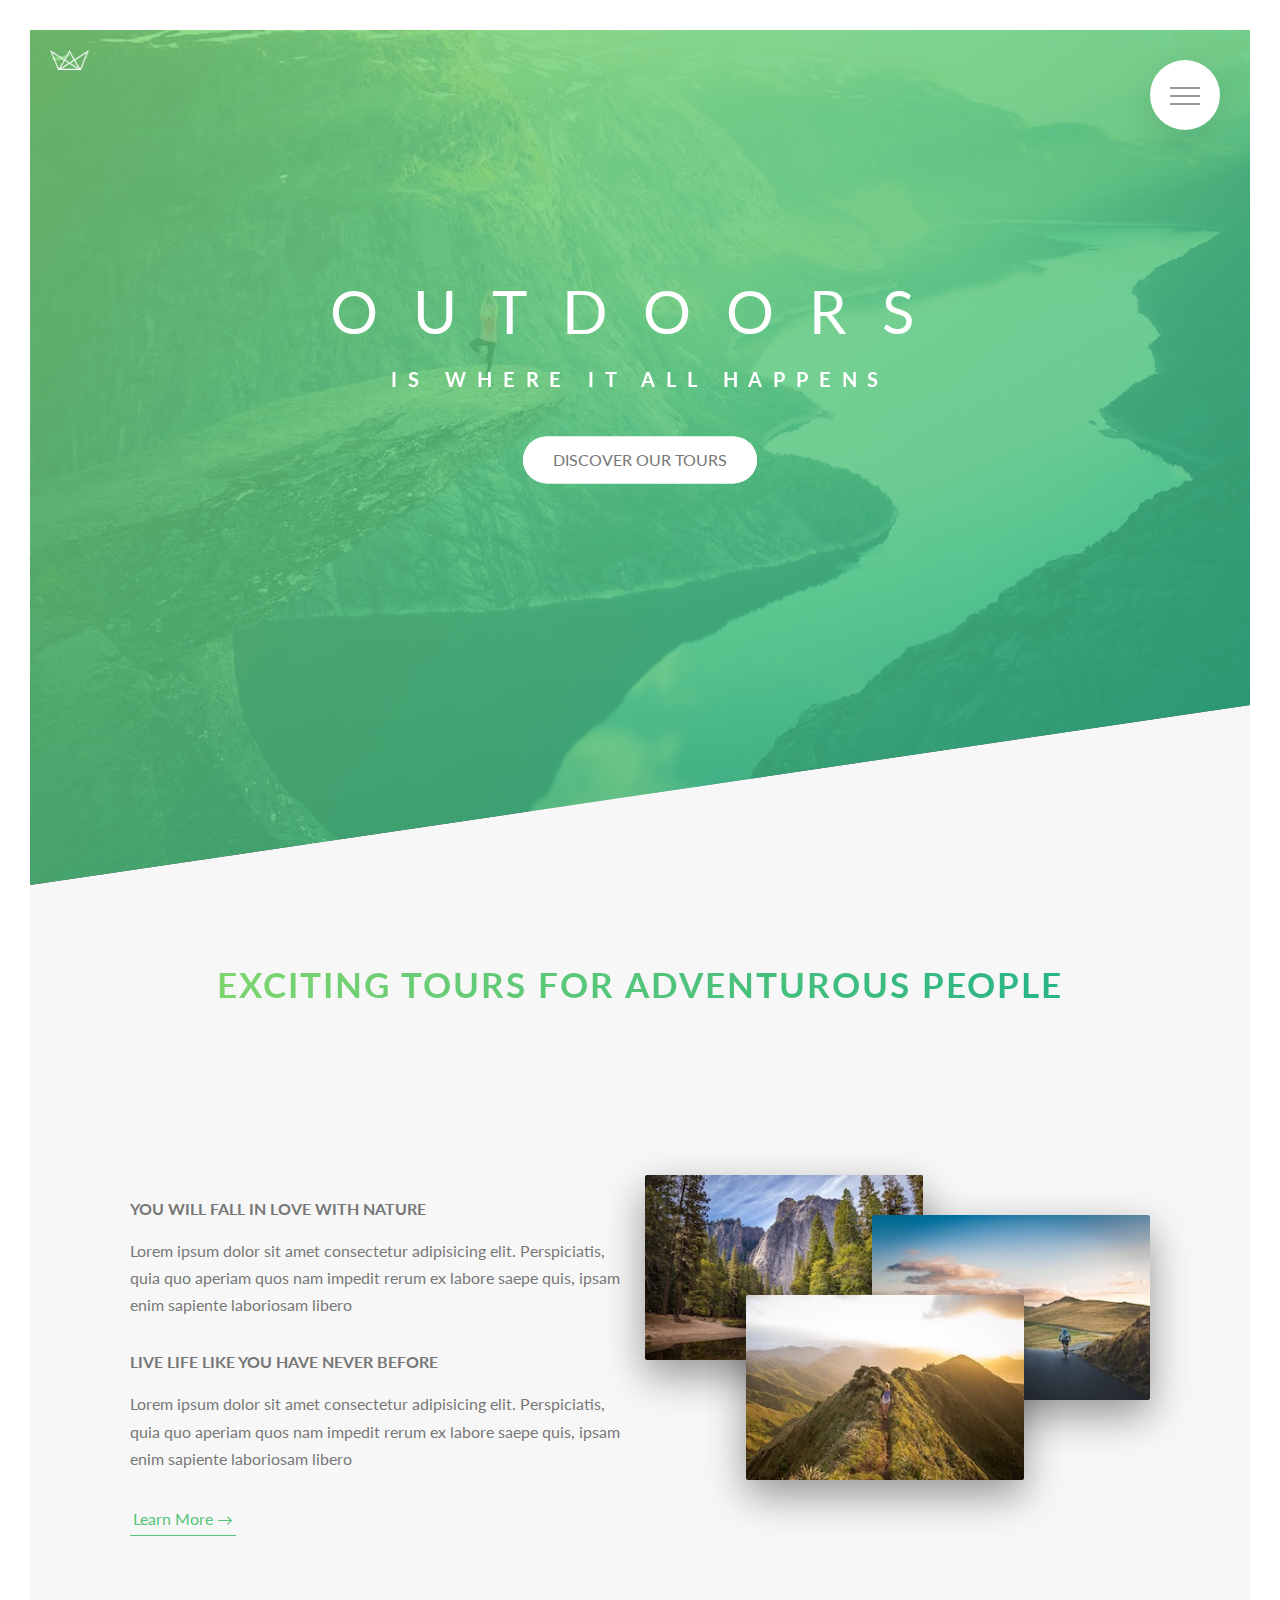
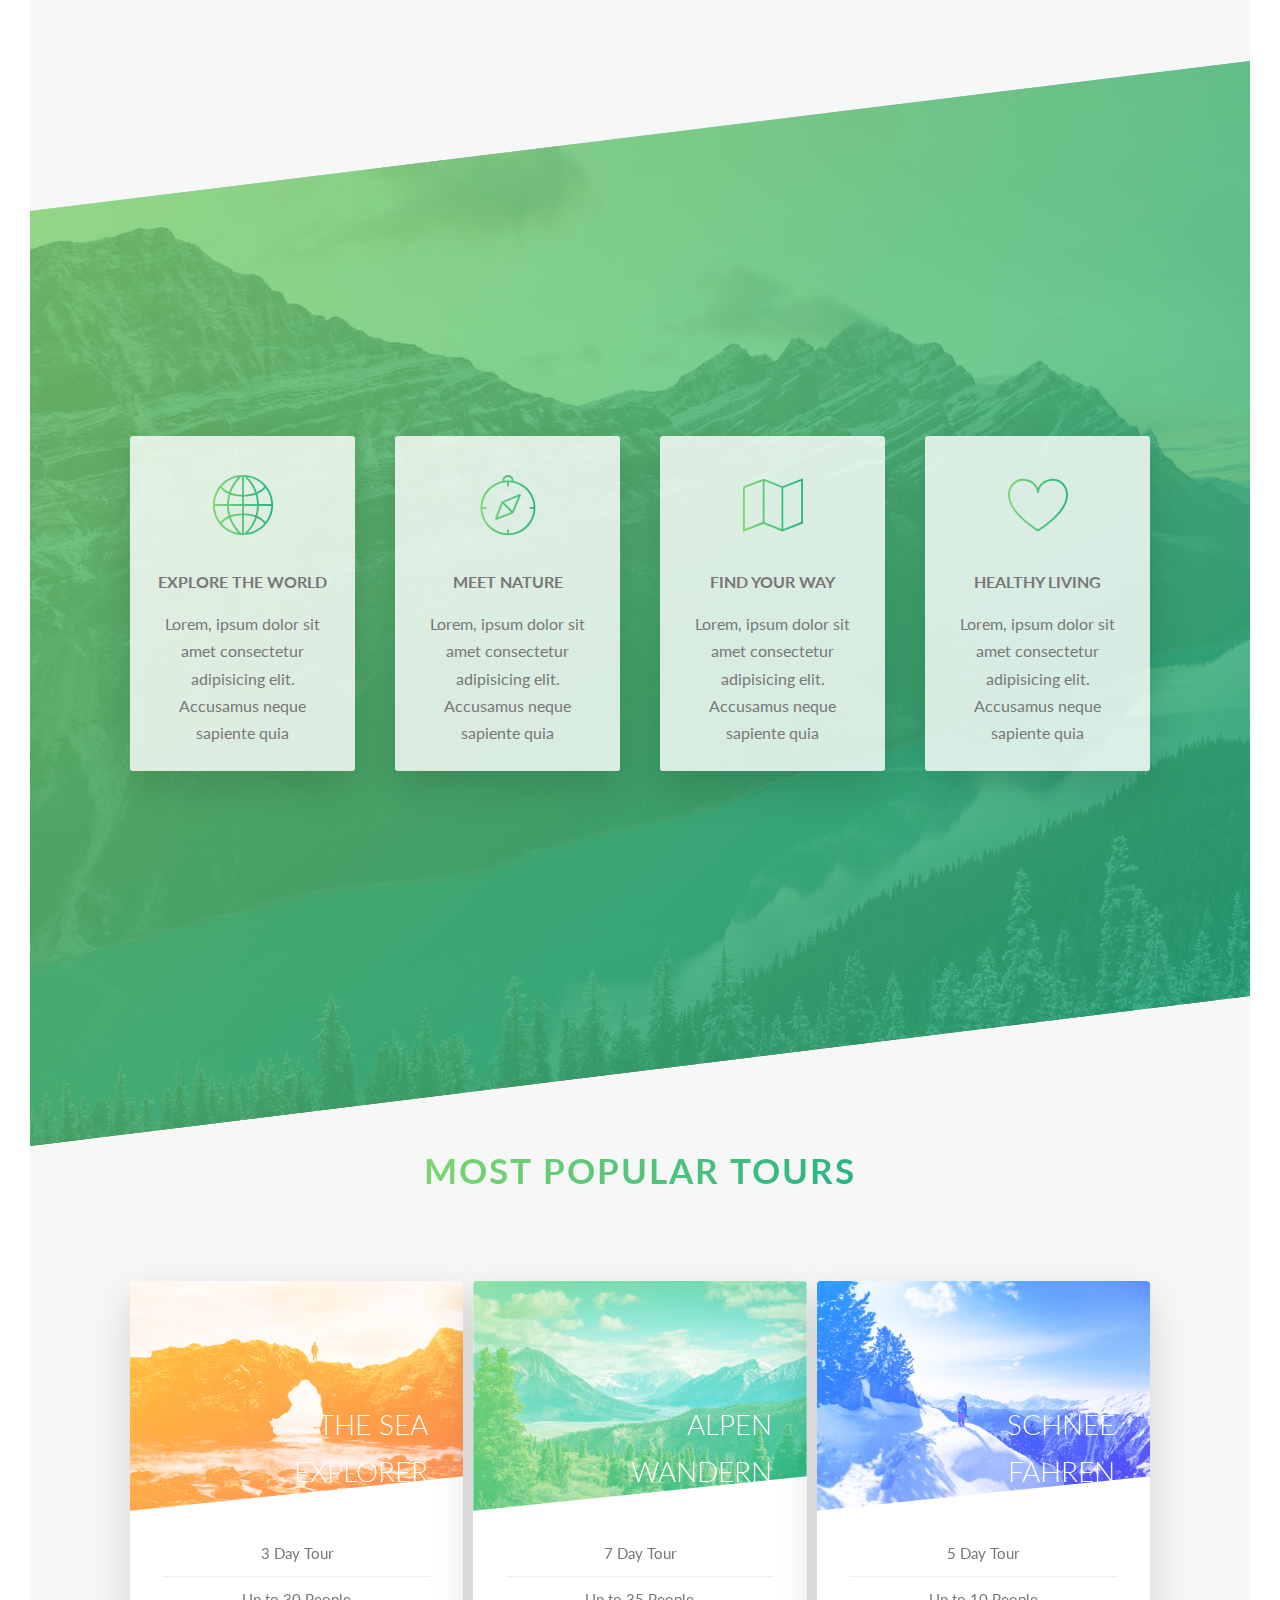
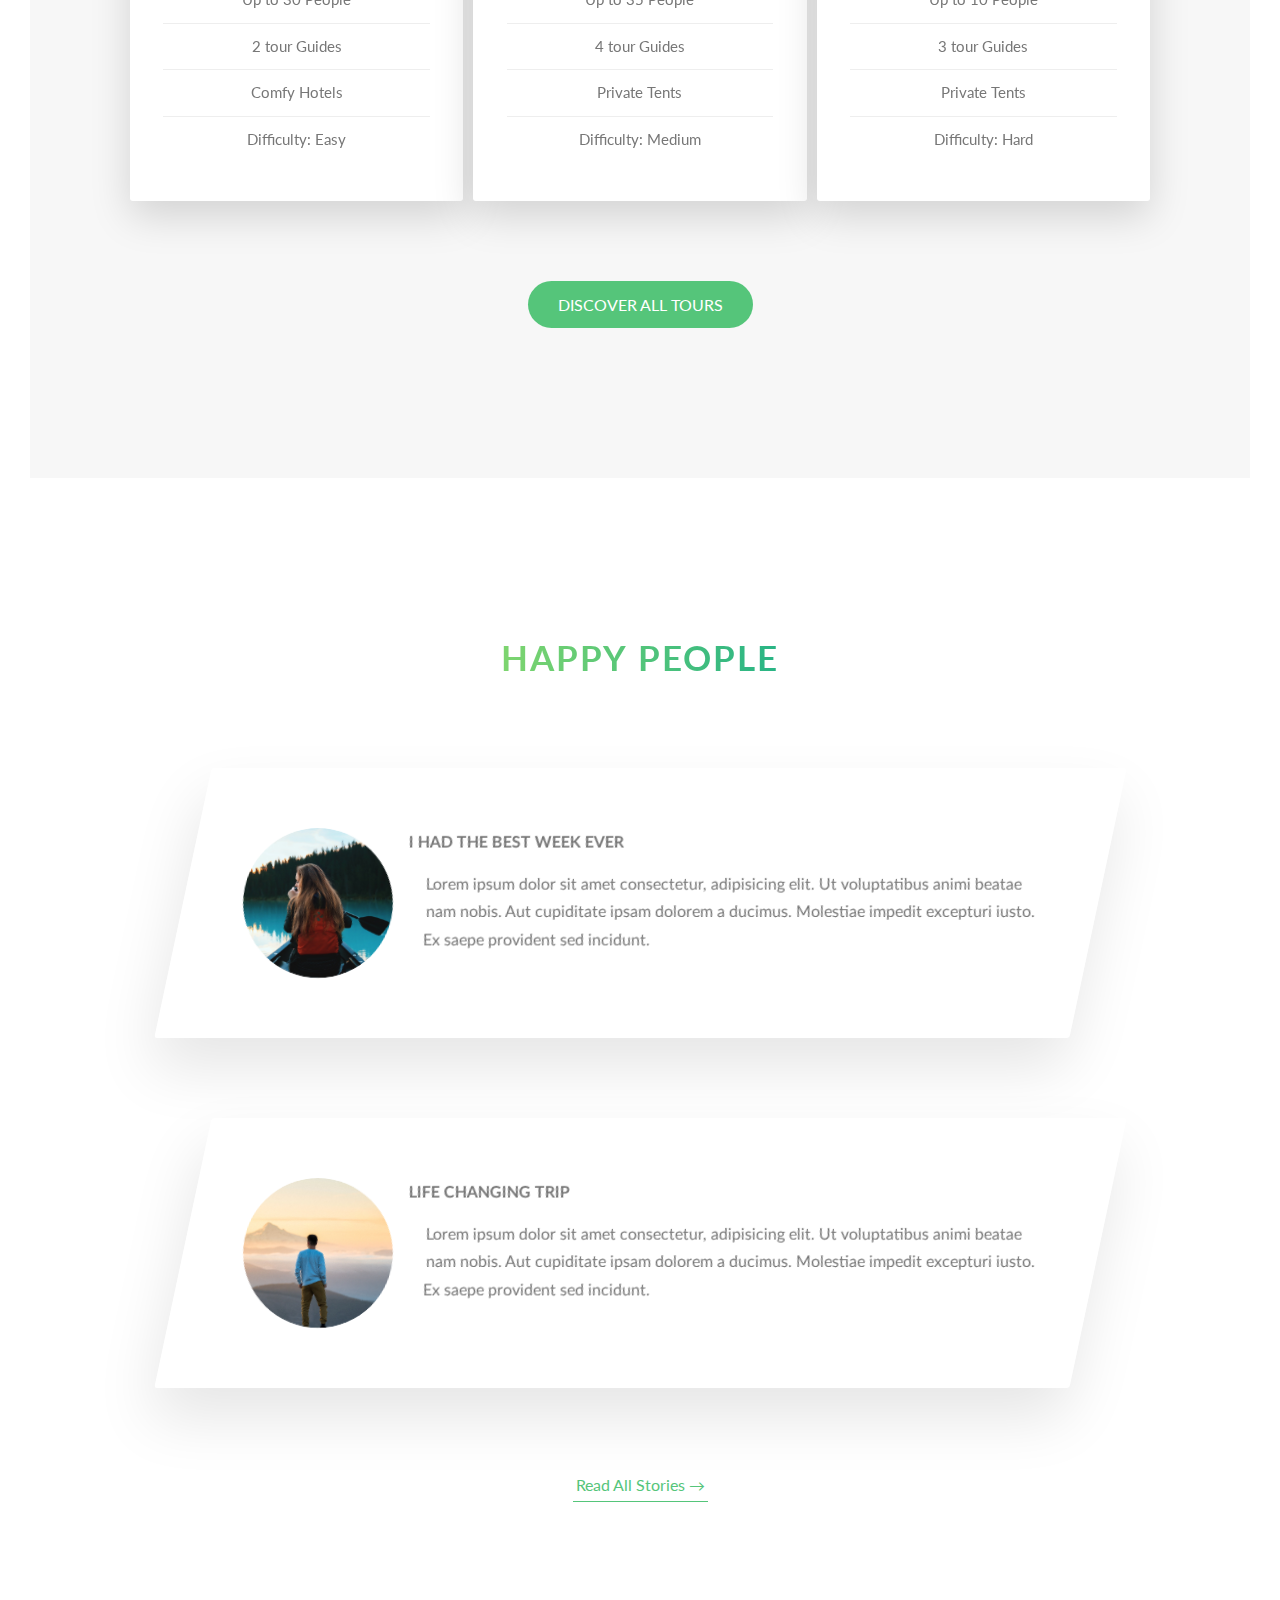
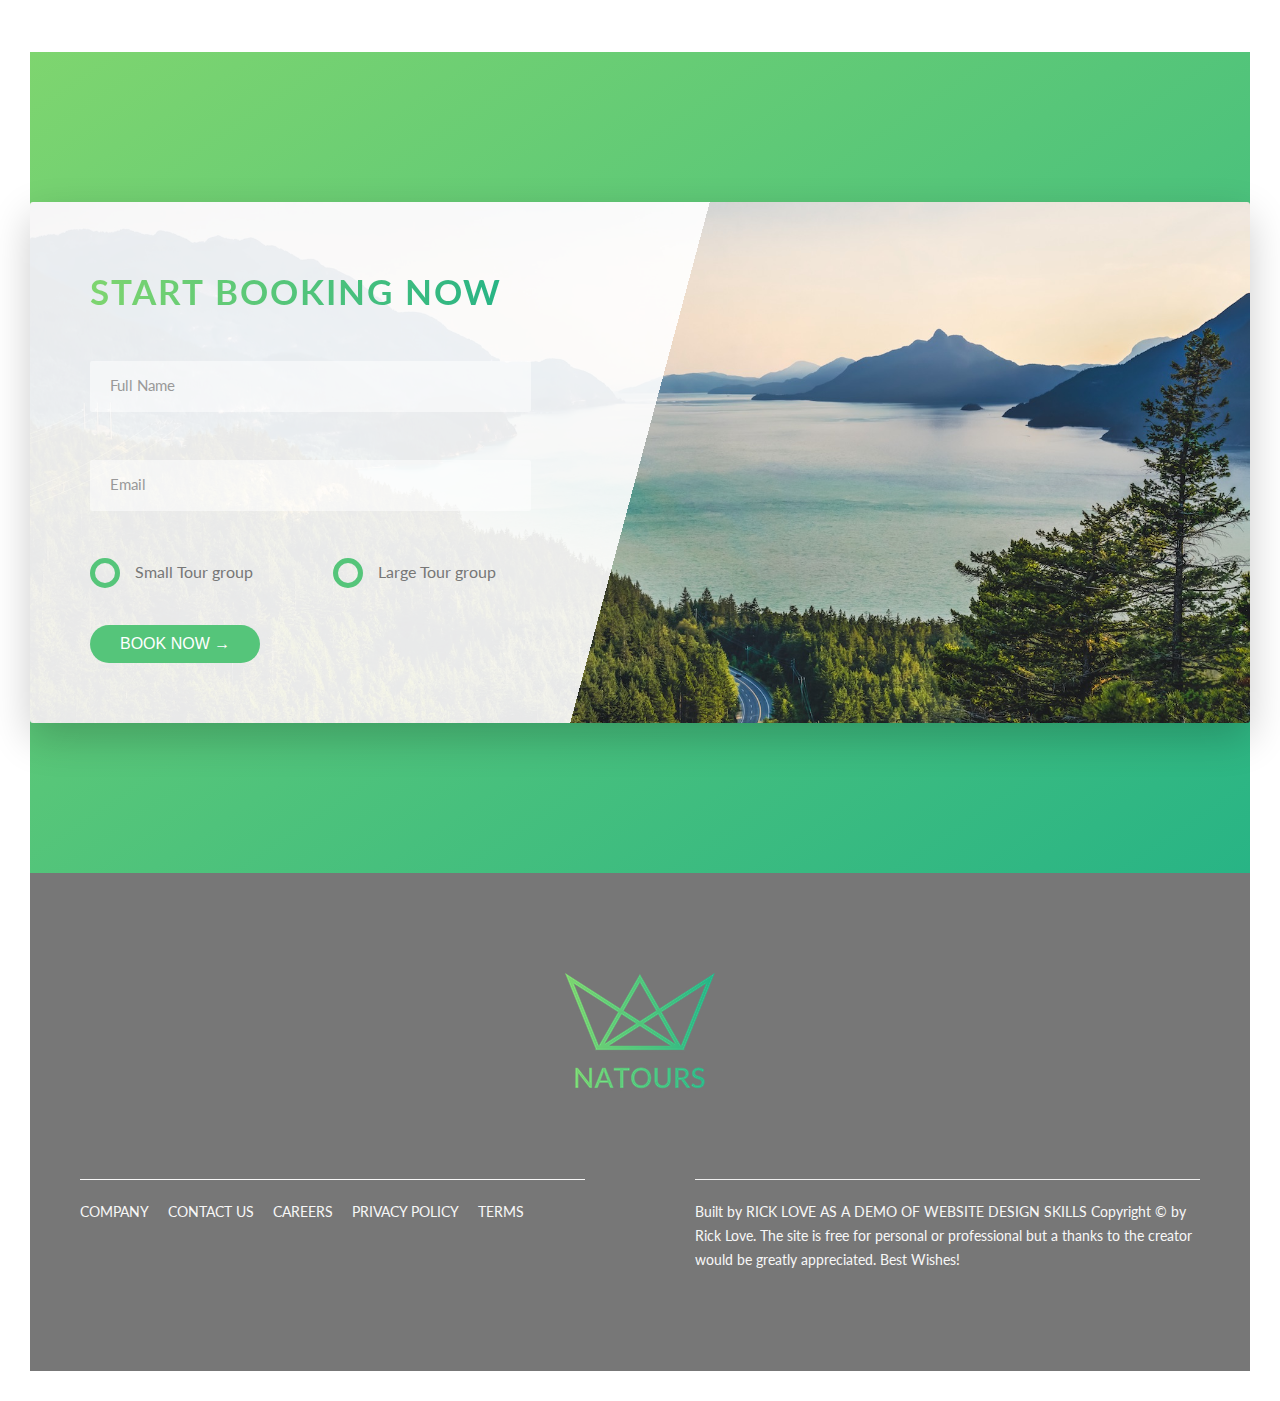
==== commit 14d6e53c: "finished final project" ====
--- a/index.html
+++ b/index.html
@@ -105,6 +105,29 @@
           <div class="">
             <div class="composition">
               <img
+                alt="Photo 1"
+                srcset="./img/nat-1.jpg 300w, ./img/nat-1-large.jpg 1000w"
+                sizes="(max-width: 900px) 20vw, (max-width: 600px) 30vw, 300px"
+                class="composition__photo composition__photo--p1"
+                src="./img/nat-1-large.jpg"
+              />
+              <img
+                alt="Photo 2"
+                srcset="./img/nat-2.jpg 300w, ./img/nat-2-large.jpg 1000w"
+                sizes="(max-width: 900px) 20vw, (max-width: 600px) 30vw, 300px"
+                class="composition__photo composition__photo--p2"
+                src="./img/nat-2-large.jpg"
+              />
+              <img
+                alt="Photo 3"
+                srcset="./img/nat-3.jpg 300w, ./img/nat-3-large.jpg 1000w"
+                sizes="(max-width: 900px) 20vw, (max-width: 600px) 30vw, 300px"
+                class="composition__photo composition__photo--p3"
+                src="./img/nat-3-large.jpg"
+              />
+
+              <!-- OLD WAY OF INCLUDING IMAGES
+              <img
                 src="./img/nat-1-large.jpg"
                 alt="Photo 1"
                 class="composition__photo composition__photo--p1"
@@ -119,6 +142,9 @@
                 alt="Photo 3"
                 class="composition__photo composition__photo--p3"
               />
+              -->
+
+
             </div>
           </div>
         </div>
@@ -426,12 +452,20 @@
 
     <footer class="footer">
       <div class="footer__logo-box">
-        <img
-          src="./img/logo-green-2x.png"
-          alt="Full Logo"
-          srcset=""
-          class="footer__logo"
-        />
+        <picture class="footer__logo">
+          <source
+            srcset="
+              ./img/logo-green-small-1x.png 1x,
+              ./img/logo-green-small-2x.png 2x
+            "
+            media="(max-width: 37.5em)"
+          />
+          <img
+            srcset="./img/logo-green-2x.png 2x, ./img/logo-green-1x.png 1x"
+            alt="Full Logo"
+            src="./img/logo-green-2x.png 2x"
+          />
+        </picture>
       </div>
       <div class="grid-2">
         <div class="footer__navigation">
@@ -484,15 +518,18 @@
         </div>
         <div class="popup__right">
           <a href="#section-tours" class="popup__close">&times;</a>
-          <h2 class="heading-secondary u-margin-bottom-small">Start Booking Now</h2>
-          <h3 class="heading-tertiary u-margin-bottom-small">Important &ndash; Please read terms</h3>
+          <h2 class="heading-secondary u-margin-bottom-small">
+            Start Booking Now
+          </h2>
+          <h3 class="heading-tertiary u-margin-bottom-small">
+            Important &ndash; Please read terms
+          </h3>
           <p class="popup__text">
             Lorem ipsum dolor sit amet consectetur adipisicing elit. Quisquam
             reprehenderit consequatur rem reiciendis dicta neque nemo eos ullam
-            totam ducimus!
-            Lorem ipsum dolor sit amet consectetur adipisicing elit. Quisquam
-            reprehenderit consequatur rem reiciendis dicta neque nemo eos ullam
-            totam ducimus!
+            totam ducimus! Lorem ipsum dolor sit amet consectetur adipisicing
+            elit. Quisquam reprehenderit consequatur rem reiciendis dicta neque
+            nemo eos ullam totam ducimus!
           </p>
           <a href="#" class="btn btn--green">Let's Book</a>
         </div>
--- a/css/outdoors.min.css
+++ b/css/outdoors.min.css
@@ -1 +1 @@
-@keyframes moveInLeft{0%{opacity:0;transform:translateX(-10rem)}80%{transform:translateX(1rem)}100%{opacity:1;transform:translate(0)}}@keyframes moveInRight{0%{opacity:0;transform:translateX(10rem)}80%{transform:translateX(-1rem)}100%{opacity:1;transform:translate(0)}}@keyframes moveInBottom{0%{opacity:0;transform:translateY(3rem)}80%{transform:translateY(-1rem)}100%{opacity:1;transform:translate(0)}}*,*::after,*::before{margin:0;padding:0;box-sizing:inherit}html{font-size:62.5%}@media (max-width: 75em){html{font-size:56.25%}}@media (max-width: 56.25em){html{font-size:50%}}@media (min-width: 112.5em){html{font-size:75%}}body{box-sizing:border-box;padding:3rem}@media (max-width: 56.25em){body{padding:0}}body{font-family:'Lato', sans-serif;font-weight:400;line-height:1.7;color:#777}.heading-primary{color:#fff;text-transform:uppercase;backface-visibility:hidden;margin-bottom:4rem}.heading-primary--main{display:block;font-size:6rem;font-weight:400;letter-spacing:3.5rem;animation:moveInLeft 1s ease-out}@media (max-width: 37.5em){.heading-primary--main{letter-spacing:1rem;font-size:5rem}}.heading-primary--sub{display:block;font-size:2rem;font-weight:700;letter-spacing:1.08rem;animation:moveInRight 1s ease-out}@media (max-width: 37.5em){.heading-primary--sub{letter-spacing:0.5rem}}.heading-secondary{font-size:3.5rem;text-transform:uppercase;font-weight:700;display:inline-block;background-image:linear-gradient(to right, #7ed56f, #28b485);-webkit-background-clip:text;color:transparent;letter-spacing:2px;transition:all 0.2s}@media (max-width: 56.25em){.heading-secondary{font-size:3rem}}@media (max-width: 37.5em){.heading-secondary{font-size:2.5rem}}.heading-secondary:hover{transform:skewY(2deg) skewX(15deg) scale(1.1);text-shadow:0.5rem 1rem 2rem rgba(0,0,0,0.2)}.heading-tertiary{font-size:1.6rem;font-weight:700;text-transform:uppercase}.paragraph{font-size:1.6rem}.paragraph:not(:last-child){margin-bottom:3rem}.u-center-text{text-align:center !important}.u-margin-bottom-small{margin-bottom:1.5rem !important}.u-margin-bottom-medium{margin-bottom:4rem !important}@media (max-width: 56.25em){.u-margin-bottom-medium{margin-bottom:2rem !important}}.u-margin-bottom-large{margin-bottom:8rem !important}@media (max-width: 56.25em){.u-margin-bottom-large{margin-bottom:5rem !important}}.u-margin-top-small{margin-top:1.5rem !important}.u-margin-top-medium{margin-top:4rem !important}.u-margin-top-large{margin-top:8rem !important}.u-padding-small{padding:2rem !important}.u-padding-medium{padding:6rem !important}.u-padding-large{padding:10rem !important}.bg-video{position:absolute;top:0;left:0;height:100%;width:100%;z-index:-1;opacity:.15;overflow:hidden}.bg-video__content{height:100%;width:100%;object-fit:cover}.btn,.btn:link,.btn:visited{text-transform:uppercase;text-decoration:none;display:inline-block;padding:1rem 3rem;border-radius:100px;transition:all 0.2s;position:relative;font-size:1.6rem;border:none;cursor:pointer}.btn:hover{transform:translateY(-3px);box-shadow:0 1rem 2rem rgba(0,0,0,0.2)}.btn:hover::after{transform:scaleX(1.4) scaleY(1.6);opacity:0}.btn:active,.btn:focus{outline:none;transform:translateY(-1px);box-shadow:0 0.5rem 1rem rgba(0,0,0,0.2)}.btn::after{content:'';display:inline-block;height:100%;width:100%;border-radius:10rem;position:absolute;top:0;left:0;z-index:-1;transition:all 0.4s}.btn--white{background-color:#fff;color:#777}.btn--white::after{background-color:#fff}.btn--green{background-color:#55c57a;color:#fff}.btn--green::after{background-color:#55c57a}.btn--animated{animation:moveInBottom 0.5s ease-out 0.75s backwards}.btn-text:link,.btn-text:visited{font-size:1.6rem;color:#55c57a;display:inline-block;text-decoration:none;border-bottom:1px solid #55c57a;padding:3px;transition:all 0.2s}.btn-text:hover{background-color:#55c57a;color:#fff;box-shadow:0 1rem 2rem rgba(0,0,0,0.15);transform:translateY(-2px)}.btn-text:active{box-shadow:0 0.5rem 1rem rgba(0,0,0,0.15);transform:translateY(0)}.card{perspective:150rem;-moz-perspective:150rem;position:relative;height:52rem}.card__side{height:52rem;transition:all 0.8s ease;position:absolute;top:0;left:0;width:100%;backface-visibility:hidden;border-radius:3px;overflow:hidden;box-shadow:0 1.5rem 4rem rgba(0,0,0,0.15)}.card__side--front{background-color:#fff}.card__side--back{transform:rotateY(180deg)}.card__side--back-1{background-image:linear-gradient(to right bottom, #ffb900, #ff7730)}.card__side--back-2{background-image:linear-gradient(to right bottom, #7ed56f, #28b485)}.card__side--back-3{background-image:linear-gradient(to right bottom, #2998ff, #5643fa)}.card:hover .card__side--front{transform:rotateY(-180deg)}.card:hover .card__side--back{transform:rotateY(0deg)}.card__picture{background-size:cover;height:23rem;background-blend-mode:screen;clip-path:polygon(0 0, 100% 0, 100% 85%, 0 100%);border-top-left-radius:3px;border-top-right-radius:3px}.card__picture--1{background-image:linear-gradient(to right bottom, #ffb900, #ff7730),url("../img/nat-5.jpg")}.card__picture--2{background-image:linear-gradient(to right bottom, #7ed56f, #28b485),url("../img/nat-6.jpg")}.card__picture--3{background-image:linear-gradient(to right bottom, #2998ff, #5643fa),url("../img/nat-7.jpg")}.card__heading{font-size:2.8rem;font-weight:300;text-transform:uppercase;text-align:right;color:#fff;position:absolute;top:12rem;right:2rem;width:65%}.card__heading-span{padding:1rem 1.5rem;box-decoration-break:clone}.card__heading-span--1{background-image:linear-gradient(to right bottom, rgba(255,185,0,0.85) rgba(255,119,48,0.85))}.card__heading-span--2{background-image:linear-gradient(to right bottom, rgba(126,213,111,0.85) rgba(40,180,133,0.85))}.card__heading-span--3{background-image:linear-gradient(to right bottom, rgba(41,152,255,0.85) rgba(86,67,250,0.85))}.card__details ul{list-style:none;width:80%;margin:0 auto;margin-top:2rem}.card__details ul li{text-align:center;font-size:1.5rem;padding:1rem}.card__details ul li:not(:last-child){border-bottom:1px solid #eee}.card__cta{position:absolute;top:50%;left:50%;transform:translate(-50%, -50%);width:90%;text-align:center}.card__price-box{text-align:center;color:#fff;margin-bottom:8rem}.card__price-only{font-size:1.4rem;text-transform:uppercase}.card__price-value{font-size:6rem;font-weight:100}@media (max-width: 56.25em){.card{height:auto;border-radius:3px;background-color:#fff;box-shadow:0 1.5rem 4rem rgba(0,0,0,0.15)}.card__side{height:auto;position:relative;box-shadow:none}.card__side--back{transform:rotateY(0deg);clip-path:polygon(0 15%, 100% 0, 100% 100%, 0 100%)}.card:hover .card__side--front{transform:rotateY(0deg)}.card__details{padding:1rem 3rem}.card__cta{position:relative;top:0;left:0;transform:translate(0);width:100%;padding:7rem 4rem 4rem 4rem}.card__price-box{margin-bottom:3rem}.card__price-value{font-size:6rem}}.composition{position:relative}.composition__photo{width:55%;box-shadow:0 1.5rem 4rem rgba(0,0,0,0.4);border-radius:2px;position:absolute;z-index:10;transition:all 0.2s;outline-offset:2rem}@media (max-width: 56.25em){.composition__photo{float:left;position:relative;width:33.33333%}}.composition__photo--p1{left:0rem;top:-2rem}@media (max-width: 56.25em){.composition__photo--p1{top:0;transform:scale(1.2)}}.composition__photo--p2{right:0rem;top:2rem}@media (max-width: 56.25em){.composition__photo--p2{top:-.5rem;transform:scale(1.3);z-index:100}}.composition__photo--p3{left:20%;top:10rem}@media (max-width: 56.25em){.composition__photo--p3{top:0;left:0;transform:scale(1.2)}}.composition__photo:hover{outline:1.5rem solid #55c57a;transform:scale(1.05) translateY(-0.5rem);box-shadow:0 2.5rem 4rem rgba(0,0,0,0.5);z-index:20}.composition:hover .composition__photo:not(:hover){transform:scale(0.8)}.feature-box{background-color:rgba(255,255,255,0.8);font-size:1.6rem;padding:2.5rem;text-align:center;border-radius:3px;box-shadow:0 1.5rem 4rem rgba(0,0,0,0.15);transition:all .3s}.feature-box__icon{font-size:6rem;margin-bottom:0.5rem;display:inline-block;background-image:linear-gradient(to right, #7ed56f, #28b485);-webkit-background-clip:text;color:transparent}.feature-box:hover{transform:translateY(-1.5rem) scale(1.03)}.form__group:not(:last-child){margin-bottom:2rem}.form__input{font-size:1.5rem;font-family:inherit;color:inherit;padding:1.5rem 2rem;border-radius:2px;background-color:rgba(255,255,255,0.5);border:none;border-bottom:3px solid transparent;width:90%;display:block;transition:all 0.3s}.form__input:focus{outline:none;box-shadow:0 1rem 2rem rgba(0,0,0,0.1);border-bottom:3px solid #55c57a}.form__input:focus:invalid{border-bottom:3px solid #ff7730}.form__input::-webkit-input-placeholder{color:#999}@media (max-width: 56.25em){.form__input{width:100%}}.form__label{font-size:1.2rem;font-weight:700;margin-left:2rem;margin-top:0.7rem;display:block;transition:all 0.3s}.form__input:placeholder-shown+.form__label{opacity:0;visibility:hidden;transform:translateY(-4rem)}.form__radio-group{width:49%;display:inline-block}@media (max-width: 56.25em){.form__radio-group{width:100%;margin-bottom:1.5rem}}.form__radio-input{display:none}.form__radio-label{font-size:1.6rem;cursor:pointer;position:relative;padding-left:4.5rem}.form__radio-button{height:3rem;width:3rem;border:5px solid #55c57a;border-radius:50%;display:inline-block;position:absolute;left:0;top:-0.4rem}.form__radio-button::after{content:'';display:block;height:1.3rem;width:1.3rem;border-radius:50%;position:absolute;top:50%;left:50%;background-color:#55c57a;transform:translate(-50%, -50%);opacity:0;transition:opactiy 0.3s}.form__radio-input:checked ~ .form__radio-label .form__radio-button::after{opacity:1}.popup{position:fixed;top:0;left:0;height:100vh;width:100vw;background-color:rgba(0,0,0,0.8);z-index:9999;opacity:0;visibility:hidden;transition:all 0.3s}.popup__content{position:absolute;top:50%;left:50%;transform:translate(-50%, -50%);width:75%;background-color:#fff;box-shadow:0 2rem 4rem rgba(0,0,0,0.2);border-radius:3px;overflow:hidden;display:table;opacity:0;transform:translate(-50%, -50%) scale(0.25);transition:all 0.5s 0.2s}@media (max-width: 37.5em){.popup__content{display:flex;flex-direction:column}}.popup__left{width:33.33333%;display:table-cell}@media (max-width: 37.5em){.popup__left{width:100%}}.popup__right{width:66.66666%;display:table-cell;vertical-align:middle;padding:3rem 5rem}@media (max-width: 37.5em){.popup__right{width:100%}}.popup__img{display:block;width:100%}.popup__text{font-size:1.4rem;margin-bottom:4rem;column-count:2;column-gap:4rem;column-rule:1px solid #eee;hyphens:auto}@media (max-width: 37.5em){.popup__text{column-count:1}}.popup:target{opacity:1;visibility:visible}.popup:target .popup__content{opacity:1;transform:translate(-50%, -50%) scale(1)}.popup__close:link,.popup__close:visited{color:#999;position:absolute;top:2.5rem;right:2.5rem;font-size:3rem;text-decoration:none;display:inline-block;transition:all 0.3s}.popup__close:hover{color:#55c57a}.story{width:75%;margin:0 auto;box-shadow:0 3rem 6rem rgba(0,0,0,0.1);background-color:rgba(255,255,255,0.6);border-radius:3px;padding:6rem;padding-left:9rem;font-size:1.6rem;transform:skewX(-12deg)}@media (max-width: 37.5em){.story{transform:skewX(0)}}.story__shape{width:15rem;height:15rem;float:left;position:relative;shape-outside:circle(50% at 50% 50%);clip-path:circle(50% at 50% 50%);transform:translateX(-3rem) skewX(12deg)}@media (max-width: 37.5em){.story__shape{transform:translateX(-3rem) skewX(0)}}.story__img{height:100%;transform:translateX(-4rem) scale(1.4);backface-visibility:hidden;transition:all .5s}.story__text{transform:skewX(12deg)}@media (max-width: 37.5em){.story__text{transform:skewX(0)}}.story__caption{position:absolute;top:50%;left:50%;transform:translate(-50%, 20%);color:#fff;font-size:1.7rem;text-align:center;opacity:0;transition:all .5s;backface-visibility:hidden}.story:hover .story__caption{opacity:1;transform:translate(-50%, -50%)}.story:hover .story__img{transform:translate(-4rem) scale(1);filter:blur(3px) brightness(80%)}.footer{background-color:#777;padding:10rem 0;font-size:1.4rem;color:#f7f7f7}@media (max-width: 56.25em){.footer{padding:8rem 0}}.footer__logo-box{text-align:center;margin-bottom:8rem}@media (max-width: 56.25em){.footer__logo-box{margin-bottom:6rem}}.footer__logo{width:15rem;height:auto}.footer__navigation{border-top:1px solid #f7f7f7;padding-top:2rem;display:inline-block;margin:0 5rem}@media (max-width: 56.25em){.footer__navigation{float:none;margin:0;text-align:center}}.footer__list{list-style:none}.footer__item{display:inline-block}.footer__item:not(:last-child){margin-right:1.5rem}.footer__link:link,.footer__link:visited{color:#f7f7f7;background-color:#777;text-decoration:none;text-transform:uppercase;display:inline-block;transition:all 0.2s}.footer__link:hover,.footer__link:active{color:#55c57a;box-shadow:0 1rem 2rem rgba(0,0,0,0.4);transform:scale(1.2)}.footer__copyright{border-top:1px solid #eee;padding-top:2rem;margin:0 5rem;float:right}@media (max-width: 56.25em){.footer__copyright{float:none;margin:0}}.grid-1{display:grid;grid-template-columns:repeat(1, 1fr);gap:1rem}.grid-2{display:grid;grid-template-columns:repeat(2, 1fr);gap:1rem}@media (max-width: 56.25em){.grid-2{grid-template-columns:repeat(1, 1fr);width:80%;margin-left:10%}}.grid-3{display:grid;grid-template-columns:repeat(3, 1fr);gap:1rem}@media (max-width: 56.25em){.grid-3{grid-template-columns:repeat(2, 1fr);width:80%;margin-left:10%}}@media (max-width: 37.5em){.grid-3{grid-template-columns:repeat(1, 1fr);width:80%;margin-left:10%}}.grid-4{display:grid;grid-template-columns:repeat(4, 1fr);gap:4rem}@media (max-width: 56.25em){.grid-4{grid-template-columns:repeat(2, 1fr);gap:3rem}}@media (max-width: 37.5em){.grid-4{grid-template-columns:repeat(1, 1fr)}}.header{height:95vh;position:relative;background-image:linear-gradient(to right bottom, rgba(126,213,111,0.8), rgba(40,180,133,0.8)),url("../img/hero.jpg");background-size:cover;background-position:top;clip-path:polygon(0 0, 100% 0, 100% 75vh, 0 100%)}@media (max-width: 37.5em){.header{clip-path:polygon(0 0, 100% 0, 100% 85vh, 0 100%)}}.header__logo{height:2rem}.header__logo-box{position:absolute;top:2rem;left:2rem}.header__text-box{position:absolute;top:40%;left:50%;transform:translate(-50%, -50%);text-align:center}.navigation__checkbox{display:none}.navigation__button{background-color:#fff;height:7rem;width:7rem;top:6rem;right:6rem;z-index:2000;position:fixed;border-radius:50%;box-shadow:0 1rem 3rem rgba(0,0,0,0.1);text-align:center;cursor:pointer}@media (max-width: 56.25em){.navigation__button{top:4rem;right:4rem}}.navigation__background{height:6rem;width:6rem;border-radius:50%;position:fixed;top:6.5rem;right:6.5rem;background-image:radial-gradient(#7ed56f, #28b485);z-index:1000;transition:transform 0.8s cubic-bezier(0.86, 0, 0.07, 1)}@media (max-width: 56.25em){.navigation__background{top:4.5rem;right:4.5rem}}.navigation__nav{height:100vh;position:fixed;top:0;right:0;z-index:1500;opacity:0;width:0;transition:all 0.8s cubic-bezier(0.68, -0.55, 0.265, 1.55)}.navigation__list{position:absolute;top:50%;left:50%;transform:translate(-50%, -50%);list-style:none;text-align:center;width:100%}.navigation__item{margin:1rem}.navigation__link:link,.navigation__link:visited{display:inline-block;font-size:3rem;font-weight:300;padding:1rem 2rem;color:#fff;text-decoration:none;text-transform:uppercase;background-image:linear-gradient(120deg, transparent 0%, transparent 50%, white 50%);background-size:230%;transition:all 0.4s}.navigation__link:link span,.navigation__link:visited span{margin-right:1.5rem;display:inline-block}.navigation__link:hover,.navigation__link:active{background-position:100%;color:#55c57a;transform:translateX(1rem)}.navigation__checkbox:checked ~ .navigation__background{transform:scale(80)}.navigation__checkbox:checked ~ .navigation__nav{width:100%;opacity:1}.navigation__icon{position:relative;margin-top:3.5rem}.navigation__icon,.navigation__icon::before,.navigation__icon::after{width:3rem;height:2px;background-color:#999;display:inline-block}.navigation__icon::before,.navigation__icon::after{content:'';position:absolute;left:0;transition:all 0.2s}.navigation__icon::before{top:-0.8rem}.navigation__icon::after{top:0.8rem}.navigation__button:hover .navigation__icon::before{top:-1rem}.navigation__button:hover .navigation__icon::after{top:1rem}.navigation__checkbox:checked+.navigation__button .navigation__icon{background-color:transparent}.navigation__checkbox:checked+.navigation__button .navigation__icon::before{top:0;transform:rotate(135deg)}.navigation__checkbox:checked+.navigation__button .navigation__icon::after{top:0;transform:rotate(45deg)}.section-about{background-color:#f7f7f7;padding:25rem 0;margin-top:-20vh}@media (max-width: 56.25em){.section-about{padding:20rem 0}}.section-features{padding:20rem 0;background-image:linear-gradient(to right bottom, rgba(126,213,111,0.8), rgba(40,180,133,0.8)),url("../img/nat-4.jpg");background-size:cover;transform:skewY(-7deg);margin-top:-15rem}.section-features>*{transform:skewY(7deg)}@media (max-width: 56.25em){.section-features{padding:15rem 0}}.section-tours{background-color:#f7f7f7;padding:25rem 10rem 15rem 10rem;margin-top:-20vh}@media (max-width: 56.25em){.section-tours{padding:20rem 5rem 10rem 5rem}}.section-stories{position:relative;padding:15rem 0}@media (max-width: 56.25em){.section-stories{padding:10rem 0}}.section-book{padding:15rem 0;background-image:linear-gradient(to right bottom, #7ed56f, #28b485)}.book{background-image:linear-gradient(105deg, rgba(255,255,255,0.9) 0%, rgba(255,255,255,0.9) 50%, transparent 50%),url("../img/nat-10.jpg");background-size:100%;border-radius:3px;box-shadow:0 1.5rem 4rem rgba(0,0,0,0.2)}@media (max-width: 75em){.book{background-image:linear-gradient(105deg, rgba(255,255,255,0.9) 0%, rgba(255,255,255,0.9) 65%, transparent 65%),url("../img/nat-10.jpg");background-size:cover}}@media (max-width: 56.25em){.book{background-image:linear-gradient(to right, rgba(255,255,255,0.9) 0%, rgba(255,255,255,0.9) 100%, transparent 65%),url("../img/nat-10.jpg");background-size:cover}}.book__form{width:50%;padding:6rem}@media (max-width: 75em){.book__form{width:65%}}@media (max-width: 56.25em){.book__form{width:100%}}.border{border:1px solid black}
+@keyframes moveInLeft{0%{opacity:0;transform:translateX(-10rem)}80%{transform:translateX(1rem)}100%{opacity:1;transform:translate(0)}}@keyframes moveInRight{0%{opacity:0;transform:translateX(10rem)}80%{transform:translateX(-1rem)}100%{opacity:1;transform:translate(0)}}@keyframes moveInBottom{0%{opacity:0;transform:translateY(3rem)}80%{transform:translateY(-1rem)}100%{opacity:1;transform:translate(0)}}*,*::after,*::before{margin:0;padding:0;box-sizing:inherit}html{font-size:62.5%}@media (max-width: 75em){html{font-size:56.25%}}@media (max-width: 56.25em){html{font-size:50%}}@media (min-width: 112.5em){html{font-size:75%}}body{box-sizing:border-box;padding:3rem}@media (max-width: 56.25em){body{padding:0}}body{font-family:'Lato', sans-serif;font-weight:400;line-height:1.7;color:#777}.heading-primary{color:#fff;text-transform:uppercase;backface-visibility:hidden;margin-bottom:4rem}.heading-primary--main{display:block;font-size:6rem;font-weight:400;letter-spacing:3.5rem;animation:moveInLeft 1s ease-out}@media (max-width: 37.5em){.heading-primary--main{letter-spacing:1rem;font-size:5rem}}.heading-primary--sub{display:block;font-size:2rem;font-weight:700;letter-spacing:1.08rem;animation:moveInRight 1s ease-out}@media (max-width: 37.5em){.heading-primary--sub{letter-spacing:0.5rem}}.heading-secondary{font-size:3.5rem;text-transform:uppercase;font-weight:700;display:inline-block;background-image:linear-gradient(to right, #7ed56f, #28b485);-webkit-background-clip:text;color:transparent;letter-spacing:2px;transition:all 0.2s}@media (max-width: 56.25em){.heading-secondary{font-size:3rem}}@media (max-width: 37.5em){.heading-secondary{font-size:2.5rem}}.heading-secondary:hover{transform:skewY(2deg) skewX(15deg) scale(1.1);text-shadow:0.5rem 1rem 2rem rgba(0,0,0,0.2)}.heading-tertiary{font-size:1.6rem;font-weight:700;text-transform:uppercase}.paragraph{font-size:1.6rem}.paragraph:not(:last-child){margin-bottom:3rem}.u-center-text{text-align:center !important}.u-margin-bottom-small{margin-bottom:1.5rem !important}.u-margin-bottom-medium{margin-bottom:4rem !important}@media (max-width: 56.25em){.u-margin-bottom-medium{margin-bottom:2rem !important}}.u-margin-bottom-large{margin-bottom:8rem !important}@media (max-width: 56.25em){.u-margin-bottom-large{margin-bottom:5rem !important}}.u-margin-top-small{margin-top:1.5rem !important}.u-margin-top-medium{margin-top:4rem !important}.u-margin-top-large{margin-top:8rem !important}.u-padding-small{padding:2rem !important}.u-padding-medium{padding:6rem !important}.u-padding-large{padding:10rem !important}.bg-video{position:absolute;top:0;left:0;height:100%;width:100%;z-index:-1;opacity:.15;overflow:hidden}.bg-video__content{height:100%;width:100%;object-fit:cover}.btn,.btn:link,.btn:visited{text-transform:uppercase;text-decoration:none;display:inline-block;padding:1rem 3rem;border-radius:100px;transition:all 0.2s;position:relative;font-size:1.6rem;border:none;cursor:pointer}.btn:hover{transform:translateY(-3px);box-shadow:0 1rem 2rem rgba(0,0,0,0.2)}.btn:hover::after{transform:scaleX(1.4) scaleY(1.6);opacity:0}.btn:active,.btn:focus{outline:none;transform:translateY(-1px);box-shadow:0 0.5rem 1rem rgba(0,0,0,0.2)}.btn::after{content:'';display:inline-block;height:100%;width:100%;border-radius:10rem;position:absolute;top:0;left:0;z-index:-1;transition:all 0.4s}.btn--white{background-color:#fff;color:#777}.btn--white::after{background-color:#fff}.btn--green{background-color:#55c57a;color:#fff}.btn--green::after{background-color:#55c57a}.btn--animated{animation:moveInBottom 0.5s ease-out 0.75s backwards}.btn-text:link,.btn-text:visited{font-size:1.6rem;color:#55c57a;display:inline-block;text-decoration:none;border-bottom:1px solid #55c57a;padding:3px;transition:all 0.2s}.btn-text:hover{background-color:#55c57a;color:#fff;box-shadow:0 1rem 2rem rgba(0,0,0,0.15);transform:translateY(-2px)}.btn-text:active{box-shadow:0 0.5rem 1rem rgba(0,0,0,0.15);transform:translateY(0)}.card{perspective:150rem;-moz-perspective:150rem;position:relative;height:52rem}.card__side{height:52rem;transition:all 0.8s ease;position:absolute;top:0;left:0;width:100%;backface-visibility:hidden;border-radius:3px;overflow:hidden;box-shadow:0 1.5rem 4rem rgba(0,0,0,0.15)}.card__side--front{background-color:#fff}.card__side--back{transform:rotateY(180deg)}.card__side--back-1{background-image:linear-gradient(to right bottom, #ffb900, #ff7730)}.card__side--back-2{background-image:linear-gradient(to right bottom, #7ed56f, #28b485)}.card__side--back-3{background-image:linear-gradient(to right bottom, #2998ff, #5643fa)}.card:hover .card__side--front{transform:rotateY(-180deg)}.card:hover .card__side--back{transform:rotateY(0deg)}.card__picture{background-size:cover;height:23rem;background-blend-mode:screen;clip-path:polygon(0 0, 100% 0, 100% 85%, 0 100%);border-top-left-radius:3px;border-top-right-radius:3px}.card__picture--1{background-image:linear-gradient(to right bottom, #ffb900, #ff7730),url("../img/nat-5.jpg")}.card__picture--2{background-image:linear-gradient(to right bottom, #7ed56f, #28b485),url("../img/nat-6.jpg")}.card__picture--3{background-image:linear-gradient(to right bottom, #2998ff, #5643fa),url("../img/nat-7.jpg")}.card__heading{font-size:2.8rem;font-weight:300;text-transform:uppercase;text-align:right;color:#fff;position:absolute;top:12rem;right:2rem;width:65%}.card__heading-span{padding:1rem 1.5rem;box-decoration-break:clone}.card__heading-span--1{background-image:linear-gradient(to right bottom, rgba(255,185,0,0.85) rgba(255,119,48,0.85))}.card__heading-span--2{background-image:linear-gradient(to right bottom, rgba(126,213,111,0.85) rgba(40,180,133,0.85))}.card__heading-span--3{background-image:linear-gradient(to right bottom, rgba(41,152,255,0.85) rgba(86,67,250,0.85))}.card__details ul{list-style:none;width:80%;margin:0 auto;margin-top:2rem}.card__details ul li{text-align:center;font-size:1.5rem;padding:1rem}.card__details ul li:not(:last-child){border-bottom:1px solid #eee}.card__cta{position:absolute;top:50%;left:50%;transform:translate(-50%, -50%);width:90%;text-align:center}.card__price-box{text-align:center;color:#fff;margin-bottom:8rem}.card__price-only{font-size:1.4rem;text-transform:uppercase}.card__price-value{font-size:6rem;font-weight:100}@media (max-width: 56.25em){.card{height:auto;border-radius:3px;background-color:#fff;box-shadow:0 1.5rem 4rem rgba(0,0,0,0.15)}.card__side{height:auto;position:relative;box-shadow:none}.card__side--back{transform:rotateY(0deg);clip-path:polygon(0 15%, 100% 0, 100% 100%, 0 100%)}.card:hover .card__side--front{transform:rotateY(0deg)}.card__details{padding:1rem 3rem}.card__cta{position:relative;top:0;left:0;transform:translate(0);width:100%;padding:7rem 4rem 4rem 4rem}.card__price-box{margin-bottom:3rem}.card__price-value{font-size:6rem}}.composition{position:relative}.composition__photo{width:55%;box-shadow:0 1.5rem 4rem rgba(0,0,0,0.4);border-radius:2px;position:absolute;z-index:10;transition:all 0.2s;outline-offset:2rem}@media (max-width: 56.25em){.composition__photo{float:left;position:relative;width:33.33333%}}.composition__photo--p1{left:0rem;top:-2rem}@media (max-width: 56.25em){.composition__photo--p1{top:0;transform:scale(1.2)}}.composition__photo--p2{right:0rem;top:2rem}@media (max-width: 56.25em){.composition__photo--p2{top:-.5rem;transform:scale(1.3);z-index:100}}.composition__photo--p3{left:20%;top:10rem}@media (max-width: 56.25em){.composition__photo--p3{top:0;left:0;transform:scale(1.2)}}.composition__photo:hover{outline:1.5rem solid #55c57a;transform:scale(1.05) translateY(-0.5rem);box-shadow:0 2.5rem 4rem rgba(0,0,0,0.5);z-index:20}.composition:hover .composition__photo:not(:hover){transform:scale(0.8)}.feature-box{background-color:rgba(255,255,255,0.8);font-size:1.6rem;padding:2.5rem;text-align:center;border-radius:3px;box-shadow:0 1.5rem 4rem rgba(0,0,0,0.15);transition:all .3s}.feature-box__icon{font-size:6rem;margin-bottom:0.5rem;display:inline-block;background-image:linear-gradient(to right, #7ed56f, #28b485);-webkit-background-clip:text;color:transparent}.feature-box:hover{transform:translateY(-1.5rem) scale(1.03)}.form__group:not(:last-child){margin-bottom:2rem}.form__input{font-size:1.5rem;font-family:inherit;color:inherit;padding:1.5rem 2rem;border-radius:2px;background-color:rgba(255,255,255,0.5);border:none;border-bottom:3px solid transparent;width:90%;display:block;transition:all 0.3s}.form__input:focus{outline:none;box-shadow:0 1rem 2rem rgba(0,0,0,0.1);border-bottom:3px solid #55c57a}.form__input:focus:invalid{border-bottom:3px solid #ff7730}.form__input::-webkit-input-placeholder{color:#999}@media (max-width: 56.25em){.form__input{width:100%}}.form__label{font-size:1.2rem;font-weight:700;margin-left:2rem;margin-top:0.7rem;display:block;transition:all 0.3s}.form__input:placeholder-shown+.form__label{opacity:0;visibility:hidden;transform:translateY(-4rem)}.form__radio-group{width:49%;display:inline-block}@media (max-width: 56.25em){.form__radio-group{width:100%;margin-bottom:1.5rem}}.form__radio-input{display:none}.form__radio-label{font-size:1.6rem;cursor:pointer;position:relative;padding-left:4.5rem}.form__radio-button{height:3rem;width:3rem;border:5px solid #55c57a;border-radius:50%;display:inline-block;position:absolute;left:0;top:-0.4rem}.form__radio-button::after{content:'';display:block;height:1.3rem;width:1.3rem;border-radius:50%;position:absolute;top:50%;left:50%;background-color:#55c57a;transform:translate(-50%, -50%);opacity:0;transition:opactiy 0.3s}.form__radio-input:checked ~ .form__radio-label .form__radio-button::after{opacity:1}.popup{position:fixed;top:0;left:0;height:100vh;width:100vw;background-color:rgba(0,0,0,0.8);z-index:9999;opacity:0;visibility:hidden;transition:all 0.3s}@supports (backdrop-filter: blur(10px)){.popup{backdrop-filter:blur(10px);background-color:rgba(0,0,0,0.3)}}.popup__content{position:absolute;top:50%;left:50%;transform:translate(-50%, -50%);width:75%;background-color:#fff;box-shadow:0 2rem 4rem rgba(0,0,0,0.2);border-radius:3px;overflow:hidden;display:table;opacity:0;transform:translate(-50%, -50%) scale(0.25);transition:all 0.5s 0.2s}@media (max-width: 37.5em){.popup__content{display:flex;flex-direction:column}}.popup__left{width:33.33333%;display:table-cell}@media (max-width: 37.5em){.popup__left{width:100%}}.popup__right{width:66.66666%;display:table-cell;vertical-align:middle;padding:3rem 5rem}@media (max-width: 37.5em){.popup__right{width:100%}}.popup__img{display:block;width:100%}.popup__text{font-size:1.4rem;margin-bottom:4rem;column-count:2;column-gap:4rem;column-rule:1px solid #eee;hyphens:auto}@media (max-width: 37.5em){.popup__text{column-count:1}}.popup:target{opacity:1;visibility:visible}.popup:target .popup__content{opacity:1;transform:translate(-50%, -50%) scale(1)}.popup__close:link,.popup__close:visited{color:#999;position:absolute;top:2.5rem;right:2.5rem;font-size:3rem;text-decoration:none;display:inline-block;transition:all 0.3s}.popup__close:hover{color:#55c57a}.story{width:75%;margin:0 auto;box-shadow:0 3rem 6rem rgba(0,0,0,0.1);background-color:rgba(255,255,255,0.6);border-radius:3px;padding:6rem;padding-left:9rem;font-size:1.6rem;transform:skewX(-12deg)}@media (max-width: 37.5em){.story{transform:skewX(0)}}.story__shape{width:15rem;height:15rem;float:left;position:relative;transform:translateX(-3rem) skewX(12deg);overflow:hidden}@supports (clip-path: polygon(0 0)) or (-webkit-clip-path: polygon(0 0)){.story__shape{clip-path:circle(50% at 50% 50%);shape-outside:circle(50% at 50% 50%);border-radius:50%}}@media (max-width: 37.5em){.story__shape{transform:translateX(-3rem) skewX(0)}}.story__img{height:100%;transform:translateX(-4rem) scale(1.4);backface-visibility:hidden;transition:all 0.5s}.story__text{transform:skewX(12deg)}@media (max-width: 37.5em){.story__text{transform:skewX(0)}}.story__caption{position:absolute;top:50%;left:50%;transform:translate(-50%, 20%);color:#fff;font-size:1.7rem;text-align:center;opacity:0;transition:all 0.5s;backface-visibility:hidden}.story:hover .story__caption{opacity:1;transform:translate(-50%, -50%)}.story:hover .story__img{transform:translate(-4rem) scale(1);filter:blur(3px) brightness(80%)}.footer{background-color:#777;padding:10rem 0;font-size:1.4rem;color:#f7f7f7}@media (max-width: 56.25em){.footer{padding:8rem 0}}.footer__logo-box{text-align:center;margin-bottom:8rem}@media (max-width: 56.25em){.footer__logo-box{margin-bottom:6rem}}.footer__logo{width:15rem;height:auto}.footer__navigation{border-top:1px solid #f7f7f7;padding-top:2rem;display:inline-block;margin:0 5rem}@media (max-width: 56.25em){.footer__navigation{float:none;margin:0;text-align:center}}.footer__list{list-style:none}.footer__item{display:inline-block}.footer__item:not(:last-child){margin-right:1.5rem}.footer__link:link,.footer__link:visited{color:#f7f7f7;background-color:#777;text-decoration:none;text-transform:uppercase;display:inline-block;transition:all 0.2s}.footer__link:hover,.footer__link:active{color:#55c57a;box-shadow:0 1rem 2rem rgba(0,0,0,0.4);transform:scale(1.2)}.footer__copyright{border-top:1px solid #eee;padding-top:2rem;margin:0 5rem;float:right}@media (max-width: 56.25em){.footer__copyright{float:none;margin:0}}.grid-1{display:grid;grid-template-columns:repeat(1, 1fr);gap:1rem}.grid-2{display:grid;grid-template-columns:repeat(2, 1fr);gap:1rem}@media (max-width: 56.25em){.grid-2{grid-template-columns:repeat(1, 1fr);width:80%;margin-left:10%}}.grid-3{display:grid;grid-template-columns:repeat(3, 1fr);gap:1rem}@media (max-width: 56.25em){.grid-3{grid-template-columns:repeat(2, 1fr);width:80%;margin-left:10%}}@media (max-width: 37.5em){.grid-3{grid-template-columns:repeat(1, 1fr);width:80%;margin-left:10%}}.grid-4{display:grid;grid-template-columns:repeat(4, 1fr);gap:4rem}@media (max-width: 56.25em){.grid-4{grid-template-columns:repeat(2, 1fr);gap:3rem}}@media (max-width: 37.5em){.grid-4{grid-template-columns:repeat(1, 1fr)}}.header{height:85vh;position:relative;background-image:linear-gradient(to right bottom, rgba(126,213,111,0.8), rgba(40,180,133,0.8)),url("../img/hero-small.jpg");background-size:cover;background-position:top}@supports (clip-path: polygon(0 0)) or (-webkit-clip-path: polygon(0 0)){.header{clip-path:polygon(0 0, 100% 0, 100% 75vh, 0 100%);height:95vh}}@media (min-resolution: 192dpi) and (min-width: 37.5em), (min-width: 125em), (min-width: 125em){.header{background-image:linear-gradient(to right bottom, rgba(126,213,111,0.8), rgba(40,180,133,0.8)),url("../img/hero.jpg")}}@media (max-width: 37.5em){.header{clip-path:polygon(0 0, 100% 0, 100% 85vh, 0 100%)}}.header__logo{height:2rem}.header__logo-box{position:absolute;top:2rem;left:2rem}.header__text-box{position:absolute;top:40%;left:50%;transform:translate(-50%, -50%);text-align:center}.navigation__checkbox{display:none}.navigation__button{background-color:#fff;height:7rem;width:7rem;top:6rem;right:6rem;z-index:2000;position:fixed;border-radius:50%;box-shadow:0 1rem 3rem rgba(0,0,0,0.1);text-align:center;cursor:pointer}@media (max-width: 56.25em){.navigation__button{top:4rem;right:4rem}}.navigation__background{height:6rem;width:6rem;border-radius:50%;position:fixed;top:6.5rem;right:6.5rem;background-image:radial-gradient(#7ed56f, #28b485);z-index:1000;transition:transform 0.8s cubic-bezier(0.86, 0, 0.07, 1)}@media (max-width: 56.25em){.navigation__background{top:4.5rem;right:4.5rem}}.navigation__nav{height:100vh;position:fixed;top:0;right:0;z-index:1500;opacity:0;width:0;transition:all 0.8s cubic-bezier(0.68, -0.55, 0.265, 1.55)}.navigation__list{position:absolute;top:50%;left:50%;transform:translate(-50%, -50%);list-style:none;text-align:center;width:100%}.navigation__item{margin:1rem}.navigation__link:link,.navigation__link:visited{display:inline-block;font-size:3rem;font-weight:300;padding:1rem 2rem;color:#fff;text-decoration:none;text-transform:uppercase;background-image:linear-gradient(120deg, transparent 0%, transparent 50%, white 50%);background-size:230%;transition:all 0.4s}.navigation__link:link span,.navigation__link:visited span{margin-right:1.5rem;display:inline-block}.navigation__link:hover,.navigation__link:active{background-position:100%;color:#55c57a;transform:translateX(1rem)}.navigation__checkbox:checked ~ .navigation__background{transform:scale(80)}.navigation__checkbox:checked ~ .navigation__nav{width:100%;opacity:1}.navigation__icon{position:relative;margin-top:3.5rem}.navigation__icon,.navigation__icon::before,.navigation__icon::after{width:3rem;height:2px;background-color:#999;display:inline-block}.navigation__icon::before,.navigation__icon::after{content:'';position:absolute;left:0;transition:all 0.2s}.navigation__icon::before{top:-0.8rem}.navigation__icon::after{top:0.8rem}.navigation__button:hover .navigation__icon::before{top:-1rem}.navigation__button:hover .navigation__icon::after{top:1rem}.navigation__checkbox:checked+.navigation__button .navigation__icon{background-color:transparent}.navigation__checkbox:checked+.navigation__button .navigation__icon::before{top:0;transform:rotate(135deg)}.navigation__checkbox:checked+.navigation__button .navigation__icon::after{top:0;transform:rotate(45deg)}.section-about{background-color:#f7f7f7;padding:25rem 0;margin-top:-20vh}@media (max-width: 56.25em){.section-about{padding:20rem 0}}.section-features{padding:20rem 0;background-image:linear-gradient(to right bottom, rgba(126,213,111,0.8), rgba(40,180,133,0.8)),url("../img/nat-4.jpg");background-size:cover;transform:skewY(-7deg);margin-top:-15rem}.section-features>*{transform:skewY(7deg)}@media (max-width: 56.25em){.section-features{padding:15rem 0}}.section-tours{background-color:#f7f7f7;padding:25rem 10rem 15rem 10rem;margin-top:-20vh}@media (max-width: 56.25em){.section-tours{padding:20rem 5rem 10rem 5rem}}.section-stories{position:relative;padding:15rem 0}@media (max-width: 56.25em){.section-stories{padding:10rem 0}}.section-book{padding:15rem 0;background-image:linear-gradient(to right bottom, #7ed56f, #28b485)}.book{background-image:linear-gradient(105deg, rgba(255,255,255,0.9) 0%, rgba(255,255,255,0.9) 50%, transparent 50%),url("../img/nat-10.jpg");background-size:100%;border-radius:3px;box-shadow:0 1.5rem 4rem rgba(0,0,0,0.2)}@media (max-width: 75em){.book{background-image:linear-gradient(105deg, rgba(255,255,255,0.9) 0%, rgba(255,255,255,0.9) 65%, transparent 65%),url("../img/nat-10.jpg");background-size:cover}}@media (max-width: 56.25em){.book{background-image:linear-gradient(to right, rgba(255,255,255,0.9) 0%, rgba(255,255,255,0.9) 100%, transparent 65%),url("../img/nat-10.jpg");background-size:cover}}.book__form{width:50%;padding:6rem}@media (max-width: 75em){.book__form{width:65%}}@media (max-width: 56.25em){.book__form{width:100%}}.border{border:1px solid black}
